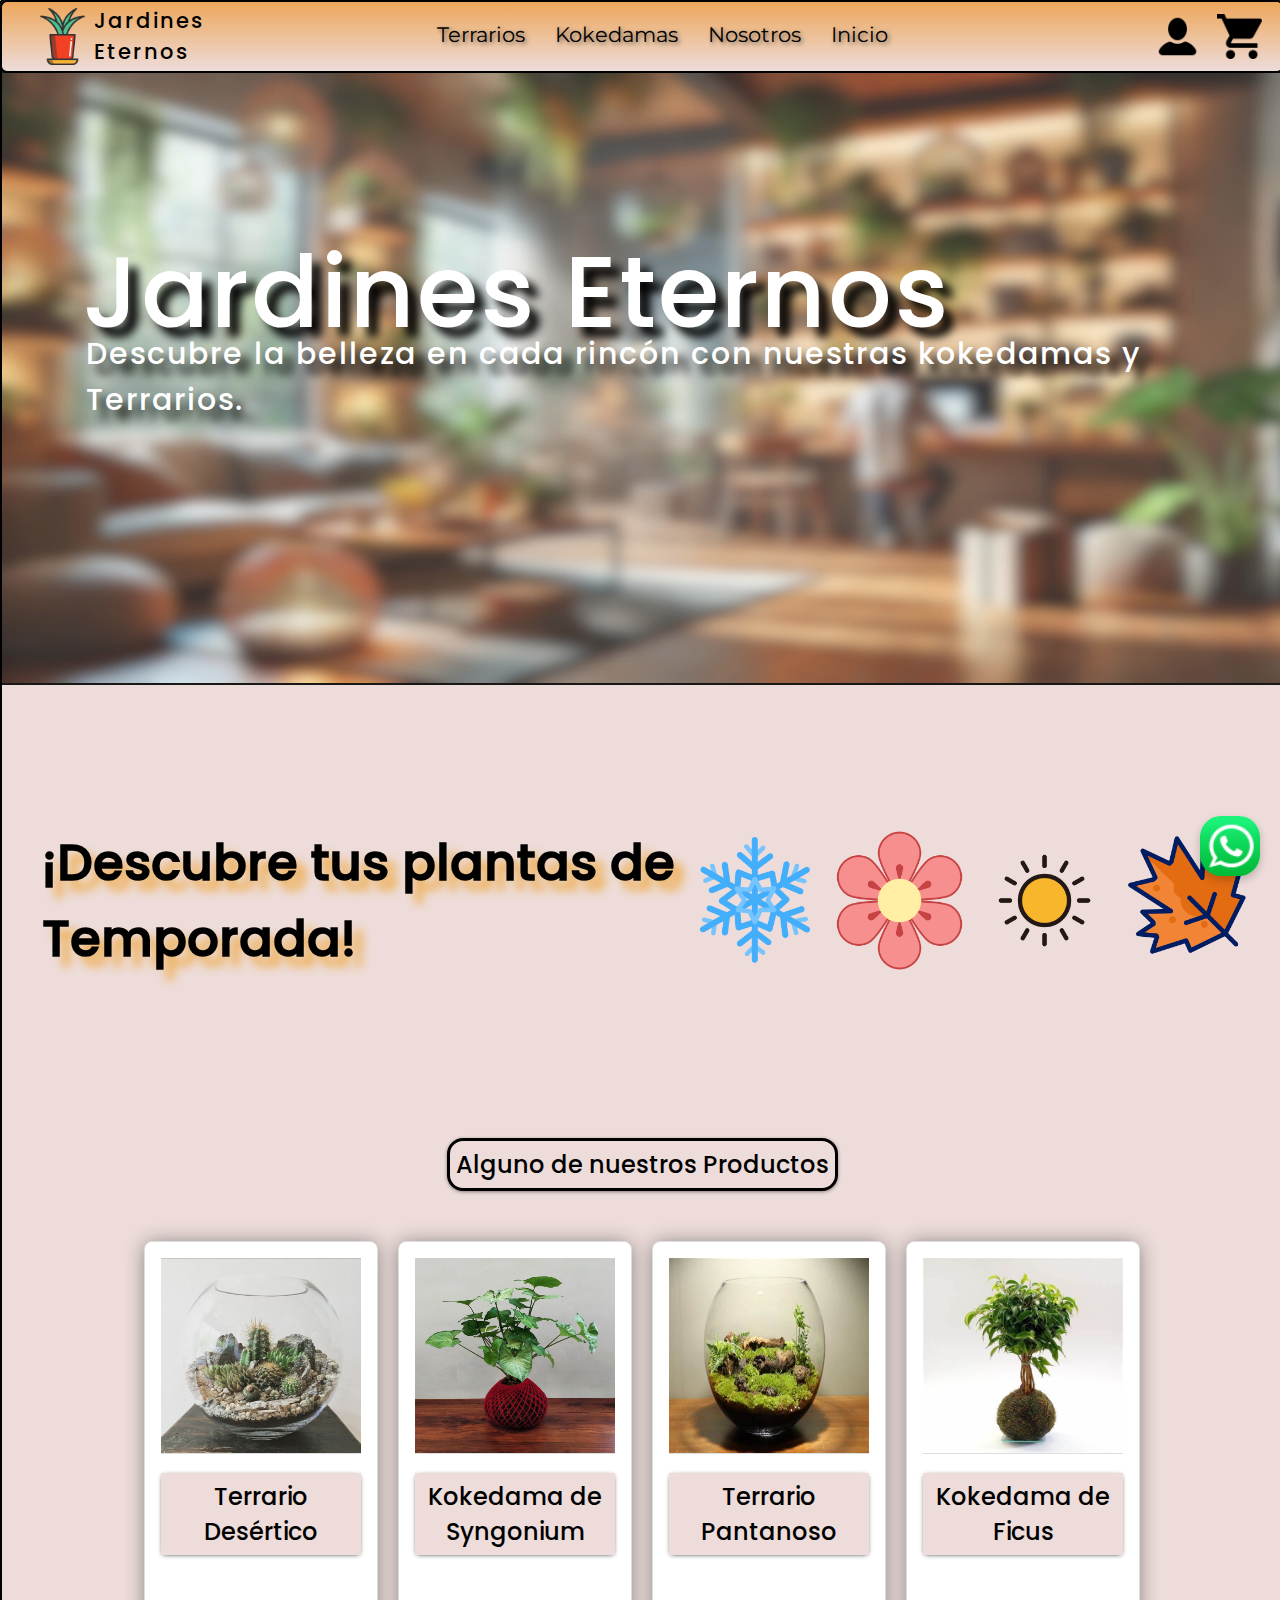
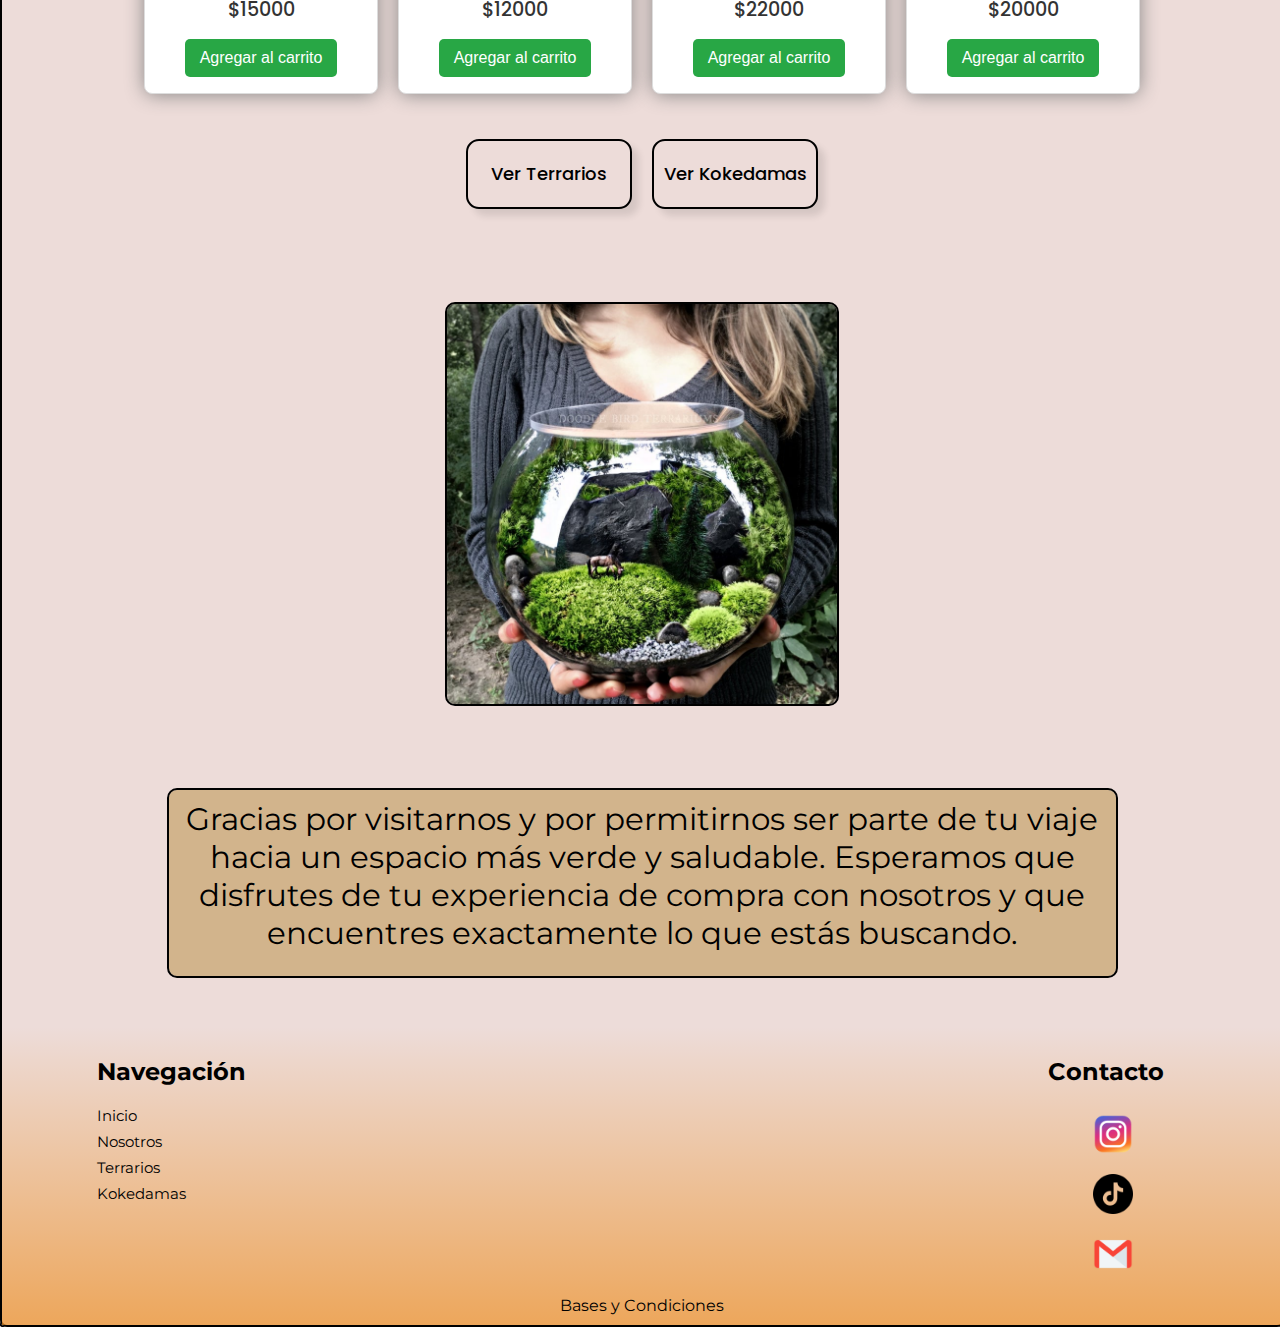
==== index.html @ 8df27fb5 "firts commit" ====
<!DOCTYPE html>
<html lang="en">
<head>
    <meta charset="UTF-8">
    <meta name="viewport" content="width=device-width, initial-scale=1.0">
    <link rel="stylesheet" href="./css/style.css">
    <link rel="shortcut icon" href="./Assets/icono.png" type="image/x-icon">
    <title>Jardines Eternos</title>
</head>
<body>
    <header>
        <div class="encabezado">
            <img src="./Assets/icono.png" alt="Logo de la pagina">
            <h1>Jardines Eternos</h1>
        </div>
        <nav class="menupapa">
            <ul class="menu">
                <li><a href="./pages/terrarios.html">Terrarios</a></li>
                <li><a href="./pages/kokedamas.html">Kokedamas</a></li>
                <li><a href="./pages/nosotros.html">Nosotros</a></li>
                <li><a href="#">Inicio</a></li>
            </ul>
        </nav>
        <div class="carrito">
            <a href="./pages/iniciosesion.html"><img class="inicio-sesion-logo" src="./Assets/iniciosesion.png" alt="login"></a>
            <a href="./pages/carrito.html"><img src="./Assets/carrito.png" alt="carrito de compras"></a>
        </div>
    </header>
    <main>
        <section class="muestra-inicio">
            <img src="./Assets/imagen-inicio.png" alt="Imagen de Muestra">
            <h2>Jardines Eternos</h2>
            <p>Descubre la belleza en cada rincón con nuestras kokedamas y Terrarios.</p>
        </section>
        <section class="muestras">
            <h2>¡Descubre tus plantas de Temporada!</h2>
            <img src="./Assets/invierno.png" alt="copo invierno">
            <img src="./Assets/primavera.png" alt="flor primavera">
            <img src="./Assets/verano.png" alt="sol verano">
            <img src="./Assets/otoño.png" alt="hoja otoño">
        </section>
        <section>
            <div class="main-container">
                <h2 class="nuestros-prod">Alguno de nuestros Productos</h2>
                <div class="container">
                    <div class="product-card">
                        <img class="product-image" src="../Assets/1.jpg" alt="Terrario Desértico">
                        <h2 class="product-name">Terrario Desértico</h2>
                        <p class="product-price">$15000</p>
                        <button class="add-to-cart-btn" onclick="addToCart('Terrario Desértico', 15000)">Agregar al carrito</button>
                    </div>
                    <div class="product-card">
                        <img class="product-image" src="../Assets/k1.jpg" alt="Kokedama de Syngonium">
                        <h2 class="product-name">Kokedama de Syngonium</h2>
                        <p class="product-price">$12000</p>
                        <button class="add-to-cart-btn" onclick="addToCart('Kokedama de Syngonium', 12000)">Agregar al carrito</button>
                    </div>
                    <div class="product-card">
                        <img class="product-image" src="../Assets/3.jfif" alt="Terrario Pantanoso">
                        <h2 class="product-name">Terrario Pantanoso</h2>
                        <p class="product-price">$22000</p>
                        <button class="add-to-cart-btn" onclick="addToCart('Terrario Pantanoso', 22000)">Agregar al carrito</button>
                    </div>
                    <div class="product-card">
                        <img class="product-image" src="../Assets/k4.jfif" alt="Kokedama de Ficus">
                        <h2 class="product-name">Kokedama de Ficus</h2>
                        <p class="product-price">$20000</p>
                        <button class="add-to-cart-btn" onclick="addToCart('Kokedama de Ficus', 20000)">Agregar al carrito</button>
                    </div>
                </div>
            </div>
        </section>
        <div class="boton-ver-mas">
            <button onclick="window.location.href='http://127.0.0.1:5500/pages/terrarios.html'">Ver Terrarios</button>
            <button onclick="window.location.href='http://127.0.0.1:5500/pages/kokedamas.html'">Ver Kokedamas</button>
        </div>
        <section class="fin-muestras">
            <img src="./Assets/muestra5.jpg" alt="Ultima imagen del index">
            <p>Gracias por visitarnos y por permitirnos ser parte de tu viaje hacia un espacio más verde y saludable. Esperamos que disfrutes de tu experiencia de compra con nosotros y que encuentres exactamente lo que estás buscando.</p>
        </section>

        <a href="https://wa.me/2617039848" target="_blank" class="whatsapp-icon">
            <img src="../Assets/wsp-icon.png" alt="WhatsApp">
        </a>
    </main>
    <footer>
        <div class="pie-pagina-1">
            <h2>Navegación</h2>
            <nav class="pie-pagina-nav">
                <ul>
                  <li><a href="#">Inicio</a></li>
                  <li><a href="./pages/nosotros.html">Nosotros</a></li>
                  <li><a href="./pages/terrarios.html">Terrarios</a></li>
                  <li><a href="./pages/kokedamas.html">Kokedamas</a></li>
                </ul>
            </nav>
        </div>
        <div class="pie-pagina-2">
            <h2 class="pie-pagina-T">Contacto</h2>
            <a href="#"><img src="./Assets/ig.png" alt="Instagram"></a>
            <a href="#"><img src="./Assets/tiktok.png" alt="Tik Tok"></a>
            <a href="mailto:jo608411@gmail.com"><img src="./Assets/mail.png" alt="Mail"></a>
        </div>
        <a class="byc" href="#">Bases y Condiciones</a>
    </footer>
</body>
</html>
---- css/style.css ----
@font-face {
    font-family: "MontSerrat";
    src: url("../Assets/Montserrat/Montserrat-VariableFont_wght.ttf");
}

@font-face {
    font-family: "Poppins";
    src: url(../Assets/Poppins/Poppins-Medium.ttf);
}

/*FONDO*/
header{
    background: linear-gradient(to bottom, #ed922bb8, #eddcd9);
    outline: 2px solid #000000;
    border-radius: 5px;
}
body{
    background: #eddcd9;
    outline: 2px solid #000000;
    border-radius: 7px;
    margin: 0;
    padding: 0;
    width: 100%;
    border: 2px solid;
}
footer{
    background: linear-gradient(to top, #ed922bb8, #eddcd9);
}
/*ENCABEZADO*/
.encabezado{
    position: absolute;
    display: flex;
    height: 69px;
    flex-direction: row;
}
.encabezado h1{
    font-size: 21px;
    width: 107px;
    height: 60px;
    margin-top: 3px;
    margin-left: -29px;
    font-family: "Poppins", sans-serif;
    font-weight: 500;
    font-style: normal;
    letter-spacing: 2px;
}
.encabezado img{
    height: 57px;
    padding: 6px;
}
/*CARRITO*/
.carrito{
    display: flex;
    flex-direction: row;
    justify-content: end;
    height: 69px;
}
.carrito img{
    height: 45px;
    padding: 12px 20px 12px 12px;
}
.carrito img:hover{
    transform: scale(1.1); /* Efecto de zoom al pasar el cursor */
    transition: transform 0.4s;
}
.carrito .inicio-sesion-logo{
    height: 45px;
    padding: 12px 5px 12px 12px;
}
/*MENU DE NAVEGACIÓN*/
.menupapa{
    display: flex;
    justify-content: center;
}
.menu{
    display: inline-flex;
    position: absolute;
    list-style-type: none;
    justify-content: center;
    height: 26px;
    margin-top: 20px;
}
.menu a{
    font-size: 21px;
    text-decoration: none;
    color: rgb(0, 0, 0);
    margin: 15px;
    text-shadow: 2px 2px 4px rgba(0, 0, 0, 0.5);
    font-family: "Montserrat", sans-serif;
}
.menu li:hover{
    transform: scale(1.1); /* Efecto de zoom al pasar el cursor */
    transition: transform 0.4s;
}
/*PRIMERA SECCION DE LA PAGINA*/
.muestra-inicio{
    display: flex;
    justify-content: start;
    width: 100%;
    align-items: center;
}
.muestra-inicio img{
    width: 100%;
    height: 610px;
    margin: 2px 0px 0px 0px;
    outline: 2px solid #000000;
    opacity: 0.89;
}
.muestra-inicio h2{
    font-family: "Poppins", sans-serif;
    font-weight: 500;
    font-style: normal;
    position: absolute;
    color: white;
    font-size: 100px;
    text-shadow: 10px 10px 10px rgb(0, 0, 0);
    letter-spacing: 2px;
    top: 200px;
    left: 66px;
    margin: 17px;
}

.muestra-inicio p{
    font-family: "Poppins", sans-serif;
    font-weight: 200;
    font-style: normal;
    position: absolute;
    color: white;
    font-size: 30px;
    left: 86px;
    letter-spacing: 2px;
    text-shadow: 10px 10px 10px rgb(0, 0, 0);
}
/*IMAGENES DE MUESTRA SUELTAS*/
.muestras{
    display: flex;
    margin-bottom: 100px;
    margin-top: 100px;
    align-items: center;
}
.muestras h2{
    font-family: "Poppins", sans-serif;
    font-style: normal;
    font-size: 50px;
    width: 50%;
    margin-left:40px;
    text-shadow: 10px 10px 10px rgba(238, 162, 49, 0.788); color: rgb(0, 0, 0);
}
.muestras img{
    height: 145px;
    margin-left: 0px;
}

.boton-ver-mas{
    display: flex;
    flex-direction: row;
    justify-content: center;
    padding: 15px;
    height: 70px;
}
.boton-ver-mas button{
    font-family: "Poppins", sans-serif;
    font-weight: 500;
    width: 166px;
    border-radius: 13px;
    background: #eddcd9;
    margin-left: 10px;
    margin-right: 10px;
    font-size: large;
    box-shadow: 7px 7px 7px rgba(0, 0, 0, 0.1);
    color: rgb(0, 0, 0);
    text-align: center;
    cursor: pointer;
    border: 2px solid;

}
.boton-ver-mas button:hover{
    transform: scale(1.1); /* Efecto de zoom al pasar el cursor */
    transition: transform 0.3s;
}

/*ULTIMA IMAGEN DEL CENTRO CON SU TEXTO*/
.fin-muestras{
    display: grid;
    grid-template-columns: 1fr;
    grid-template-rows: 1fr;
    justify-items: center;
    align-items: center;
    margin: 80px 20px 20px 20px;
    row-gap: 80px;
}
.fin-muestras img{
    height: 400px;
    border-radius: 8px;
    outline: 2px solid #000000;
}
.fin-muestras p{
    font-family: "Montserrat", sans-serif;
    text-align: center;
    font-size: 31px;
    width: 927px;
    height: 166px;
    margin-top: 6px;
    padding: 10px;
    background-color: #D2B48C;
    border-radius: 8px;
    outline: 2px solid #000000;
}

.main-container{
    display: flex;
    flex-direction: column;
    justify-content: center;
    align-items: center;
}
.main-container h2{
    padding: 6px;
    font-family: "Poppins", sans-serif;
    font-weight: 500;
    font-style: normal;
    background: #eddcd9;
    margin-bottom: 40px;
    box-shadow: 0px 1px 5px -2px #000000;
}
.nuestros-prod{
    padding: 6px;
    border-style: solid;
    border-radius: 1rem;
}

.container{
    display: flex;
    justify-content: center;
    margin-bottom: 20px;
}

.product-card{
    background-color: #fff;
    border: 1px solid #ddd;
    border-radius: 8px;
    box-shadow: 0 2px 4px rgba(0, 0, 0, 0.1);
    padding: 16px;
    width: 200px;
    text-align: center;
    margin: 10px;
    box-shadow: 0px 1px 20px -1px gray;
}
.product-card:hover{
    transform: scale(1.1); /* Efecto de zoom al pasar el cursor */
    transition: transform 0.3s;
}

.product-image{
    width: 100%;
    height: 195px;
    border-bottom: 1px solid #ddd;
    margin-bottom: 15px;
}

.product-name{
    font-size: 1.5em;
    margin: 0 0 10px 0;
}

.product-price{
    font-size: 1.2em;
    color: #333;
    margin: 0 0 15px 0;
    font-family: "Poppins", sans-serif;
    font-weight: 500;
    font-style: normal;
}

.add-to-cart-btn{
    background-color: #28a745;
    color: #fff;
    border: none;
    border-radius: 5px;
    padding: 10px 15px;
    cursor: pointer;
    font-size: 1em;
}

.add-to-cart-btn:hover{
    background-color: #218838;
}

.cart{
    background-color: #fff;
    border: 1px solid #ddd;
    border-radius: 8px;
    box-shadow: 0 2px 4px rgba(0, 0, 0, 0.1);
    padding: 16px;
    width: 300px;
    text-align: center;
}

.cart h2{
    margin-top: 0;
}

#cartItems{
    list-style-type: none;
    padding: 0;
}

#cartItems li{
    margin: 5px 0;
}

.whatsapp-icon{
    position: fixed;
    bottom: 20px;
    right: 20px;
    z-index: 1000;
}

.whatsapp-icon img{
    width: 60px;
    height: 60px;
    border-radius: 35%;
    box-shadow: 0 4px 8px rgba(0, 0, 0, 0.2);
}

.whatsapp-icon:hover img{
    transform: scale(1.1); /* Efecto de zoom al pasar el cursor */
    transition: transform 0.3s;
}

.pie-pagina-2{
    display: flex;
    flex-direction: column;
    text-align: end;
    margin-right: 50px;
    width: 100%;
    align-items: flex-end;
}

.pie-pagina-2 a{
    padding: 8px;
    margin-right: 11%;
}

.pie-pagina-2 img{
    width: 40px;
    height: 40px;
}
.pie-pagina-2 img:hover{
    transform: scale(1.1); /* Efecto de zoom al pasar el cursor */
    transition: transform 0.4s;
}

.pie-pagina-T{
    padding: 10px 0px 0px 0px;
    font-family: "Montserrat", sans-serif;
    margin-right: 118px;
}

.byc {
    display: inline-block;  /* Asegura que el enlace se trate como un bloque en línea */
    text-align: center;     /* Centra el texto si se trata de un contenedor más grande */
    text-decoration: none;  /* Elimina la línea debajo del enlace */
    color: #000; 
    padding: 10px 0;
    font-family: "Montserrat", sans-serif;
    width: 100%;
}
  
.byc:hover {
    text-decoration: underline;  /* Añade la subrayado solo al pasar el cursor */
    transform: scale(1.1); /* Efecto de zoom al pasar el cursor */
    transition: transform 0.4s;
}

.pie-pagina-1{
    display: inline-block;
    position: absolute;
}

.pie-pagina-1 h2{
    padding: 10px 0px 0px 0px;
    font-family: "Montserrat", sans-serif;
    margin-left: 95px;
}

.pie-pagina-nav{
    margin-left: 48px;
}

.pie-pagina-nav li{
    margin: 7px;
    list-style-type: none;
    font-family: "Montserrat", sans-serif;
}
.pie-pagina-1 li:hover{
    transform: scale(1.1); /* Efecto de zoom al pasar el cursor */
    transition: transform 0.4s;
}

.pie-pagina-nav a{
    color: black;
    text-decoration: none;
    font-size: 15px;
}


.container-regis {
    display: flex;
    align-items: center;
    justify-content: center;
    flex-direction: column;
    text-align: center;
    margin: 120px;
}
  
.form-area-regis {
    display: flex;
    justify-content: center;
    align-items: center;
    flex-direction: column;
    background-color: #EDDCD9;
    height: auto;
    width: auto;
    border: 2px solid #264143;
    border-radius: 20px;
    box-shadow: 3px 4px 0px 1px #E99F4C;
}
  
.titulo-regis-1{
    color: #000000;
    font-weight: 900;
    font-size: 1.5em;
    margin-top: 20px;
    font-family: "Poppins", sans-serif;
}
  
.titulos-regis{
    font-weight: 600;
    margin: 5px 0;
    font-family: "Poppins", sans-serif;
    font-weight: 500;
    font-style: normal;
}
  
.form-group-regis{
    display: flex;
    flex-direction: column;
    align-items: baseline;
    margin: 10px;
}
  
.regis_style{
    outline: none;
    border: 2px solid #264143;
    box-shadow: 3px 4px 0px 1px #E99F4C;
    width: 290px;
    padding: 12px 10px;
    border-radius: 4px;
    font-size: 15px;
}
.boton-regis:hover{
    transform: scale(1.1); /* Efecto de zoom al pasar el cursor */
    transition: transform 0.4s;
}
  
.boton-regis{
    padding: 15px;
    margin: 25px 0px;
    width: 290px;
    font-size: 15px;
    background: #DE5499;
    border-radius: 10px;
    font-weight: 800;
    box-shadow: 3px 3px 0px 0px #E99F4C;
    font-family: "Poppins", sans-serif;
    font-weight: 500;
    font-style: normal;  
}
.text-iniciosesion{
    font-family: "Poppins", sans-serif;
    font-weight: 500;
    font-style: normal;

}

.link-iniciosesion{
    font-weight: 800;
    color: #264143;
    padding: 5px;
    font-family: "Poppins", sans-serif;
    font-weight: 500;
    font-style: normal;
}
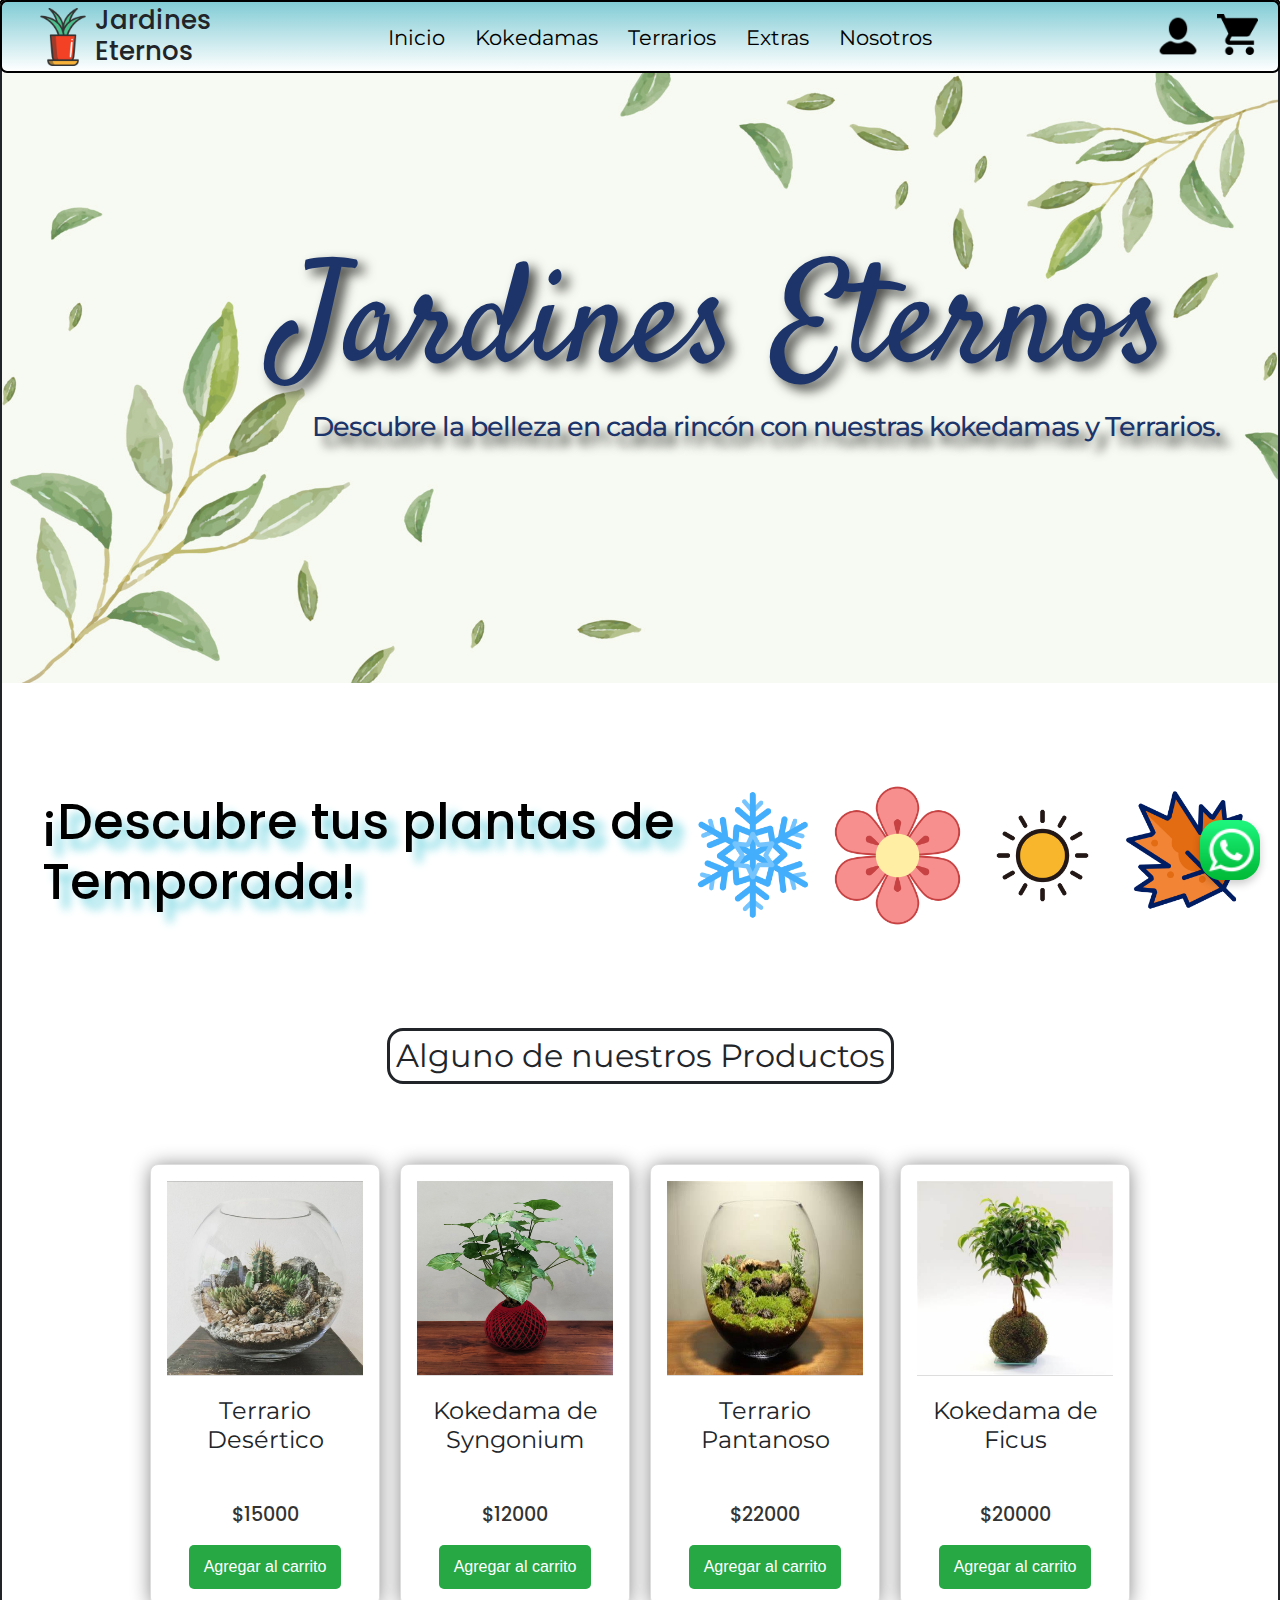
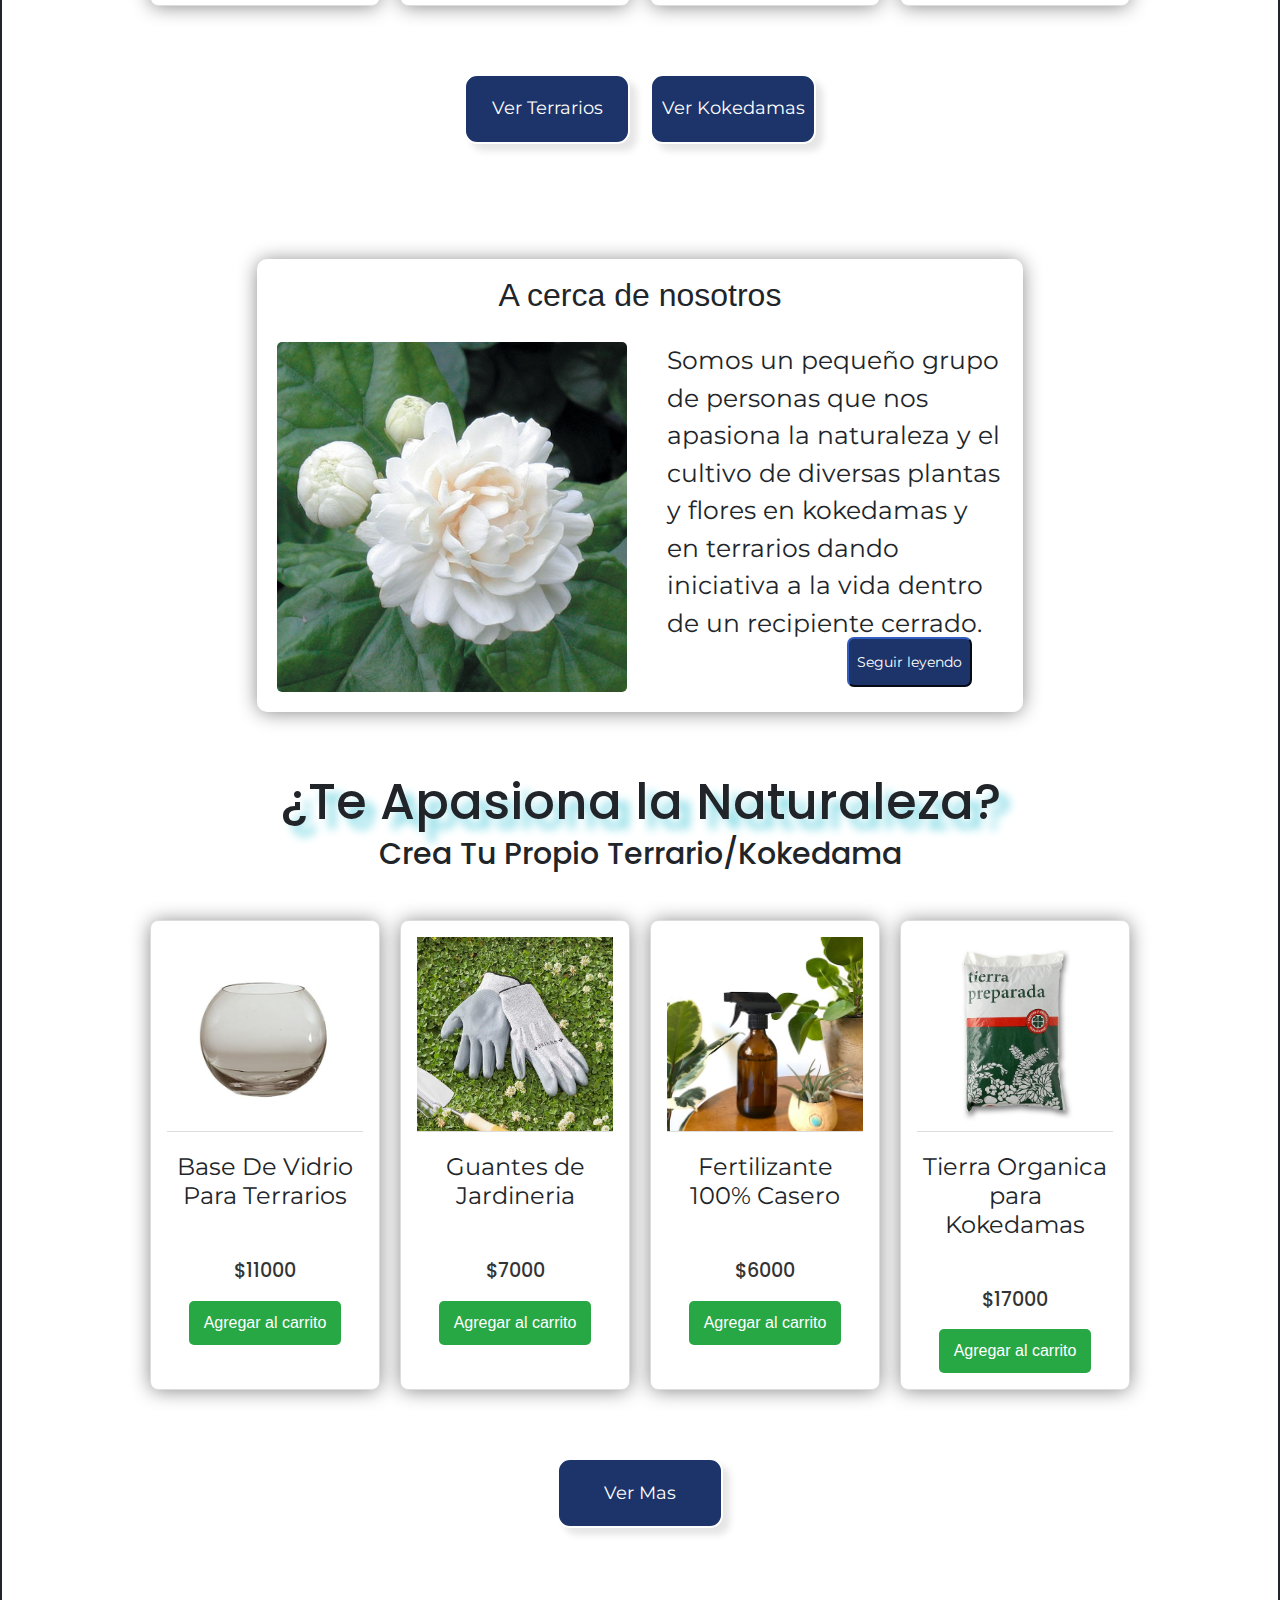
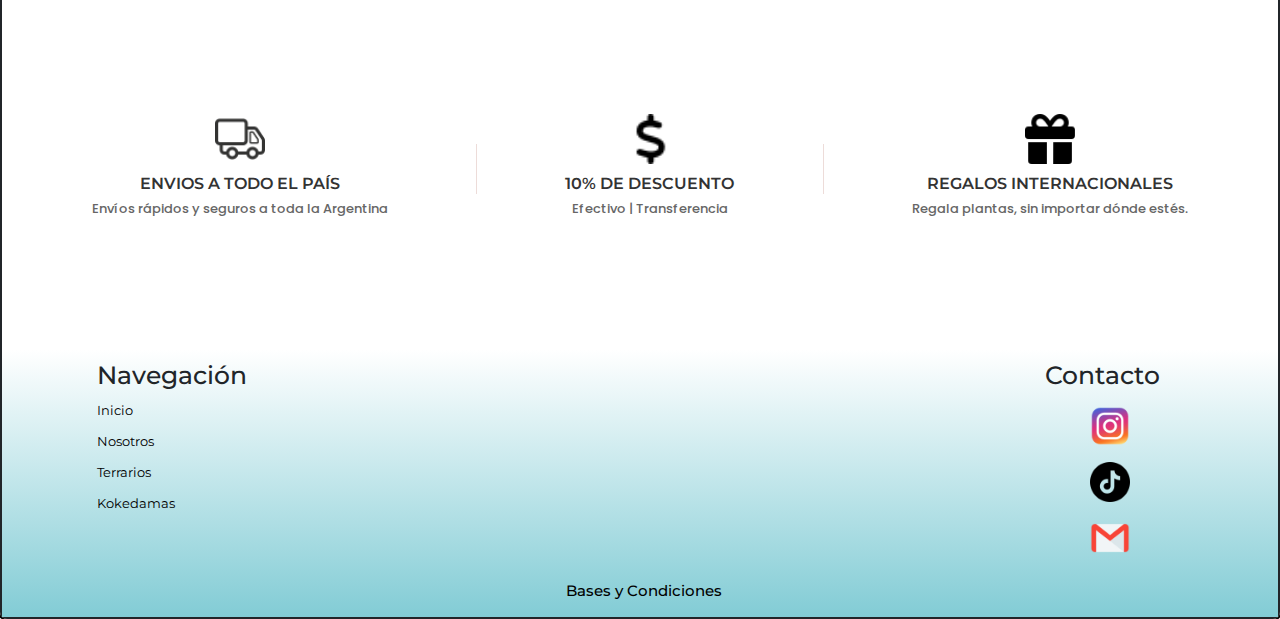
==== commit 3a7ce54c: "Agregado de pestaña Extras y cambio de color de la pagina" ====
--- a/index.html
+++ b/index.html
@@ -3,6 +3,7 @@
 <head>
     <meta charset="UTF-8">
     <meta name="viewport" content="width=device-width, initial-scale=1.0">
+    <link href="https://stackpath.bootstrapcdn.com/bootstrap/4.5.2/css/bootstrap.min.css" rel="stylesheet">
     <link rel="stylesheet" href="./css/style.css">
     <link rel="shortcut icon" href="./Assets/icono.png" type="image/x-icon">
     <title>Jardines Eternos</title>
@@ -15,10 +16,11 @@
         </div>
         <nav class="menupapa">
             <ul class="menu">
+                <li><a href="#">Inicio</a></li>
+                <li><a href="./pages/kokedamas.html">Kokedamas</a></li>
                 <li><a href="./pages/terrarios.html">Terrarios</a></li>
-                <li><a href="./pages/kokedamas.html">Kokedamas</a></li>
+                <li><a href="./pages/extras.html">Extras</a></li>
                 <li><a href="./pages/nosotros.html">Nosotros</a></li>
-                <li><a href="#">Inicio</a></li>
             </ul>
         </nav>
         <div class="carrito">
@@ -28,7 +30,7 @@
     </header>
     <main>
         <section class="muestra-inicio">
-            <img src="./Assets/imagen-inicio.png" alt="Imagen de Muestra">
+            <img src="./Assets/imagen-inicio.jpg" alt="Imagen de Muestra">
             <h2>Jardines Eternos</h2>
             <p>Descubre la belleza en cada rincón con nuestras kokedamas y Terrarios.</p>
         </section>
@@ -44,25 +46,25 @@
                 <h2 class="nuestros-prod">Alguno de nuestros Productos</h2>
                 <div class="container">
                     <div class="product-card">
-                        <img class="product-image" src="../Assets/1.jpg" alt="Terrario Desértico">
+                        <img class="product-image" src="./Assets/1.jpg" alt="Terrario Desértico">
                         <h2 class="product-name">Terrario Desértico</h2>
                         <p class="product-price">$15000</p>
                         <button class="add-to-cart-btn" onclick="addToCart('Terrario Desértico', 15000)">Agregar al carrito</button>
                     </div>
                     <div class="product-card">
-                        <img class="product-image" src="../Assets/k1.jpg" alt="Kokedama de Syngonium">
+                        <img class="product-image" src="./Assets/k1.jpg" alt="Kokedama de Syngonium">
                         <h2 class="product-name">Kokedama de Syngonium</h2>
                         <p class="product-price">$12000</p>
                         <button class="add-to-cart-btn" onclick="addToCart('Kokedama de Syngonium', 12000)">Agregar al carrito</button>
                     </div>
                     <div class="product-card">
-                        <img class="product-image" src="../Assets/3.jfif" alt="Terrario Pantanoso">
+                        <img class="product-image" src="./Assets/3.jfif" alt="Terrario Pantanoso">
                         <h2 class="product-name">Terrario Pantanoso</h2>
                         <p class="product-price">$22000</p>
                         <button class="add-to-cart-btn" onclick="addToCart('Terrario Pantanoso', 22000)">Agregar al carrito</button>
                     </div>
                     <div class="product-card">
-                        <img class="product-image" src="../Assets/k4.jfif" alt="Kokedama de Ficus">
+                        <img class="product-image" src="./Assets/k4.jfif" alt="Kokedama de Ficus">
                         <h2 class="product-name">Kokedama de Ficus</h2>
                         <p class="product-price">$20000</p>
                         <button class="add-to-cart-btn" onclick="addToCart('Kokedama de Ficus', 20000)">Agregar al carrito</button>
@@ -74,14 +76,118 @@
             <button onclick="window.location.href='http://127.0.0.1:5500/pages/terrarios.html'">Ver Terrarios</button>
             <button onclick="window.location.href='http://127.0.0.1:5500/pages/kokedamas.html'">Ver Kokedamas</button>
         </div>
-        <section class="fin-muestras">
-            <img src="./Assets/muestra5.jpg" alt="Ultima imagen del index">
-            <p>Gracias por visitarnos y por permitirnos ser parte de tu viaje hacia un espacio más verde y saludable. Esperamos que disfrutes de tu experiencia de compra con nosotros y que encuentres exactamente lo que estás buscando.</p>
-        </section>
+        <section class="nosotros-index-main2">
+            <div class="nosotros-index-main1">
+                <h2>A cerca de nosotros</h2>
+                <div class="nosotros-index">
+                    <img src="./Assets/nosotros-index.jfif" alt="Foto de jazmin">
+                    <p>Somos un pequeño grupo de personas que nos apasiona la naturaleza y el cultivo de diversas plantas y flores en kokedamas y en terrarios dando iniciativa a la vida dentro de un recipiente cerrado.</p>
+                    <button onclick="window.location.href='http://127.0.0.1:5500/pages/nosotros.html'">Seguir leyendo</button>
+                </div>
+            </div>
+        </section>
+        <section class="pasion-nat">
+            <h2>¿Te Apasiona la Naturaleza?</h2>
+            <h3>Crea Tu Propio Terrario/Kokedama</h3>
+        </section>
+        <section>
+            <div class="main-container">
+                <div class="container">
+                    <div class="product-card">
+                        <img class="product-image" src="./Assets/base-vidrio.jpg" alt="Base de Vidrio">
+                        <h2 class="product-name">Base De Vidrio Para Terrarios</h2>
+                        <p class="product-price">$11000</p>
+                        <button class="add-to-cart-btn" onclick="addToCart('Base De Vidrio Para Terrarios', 11000)">Agregar al carrito</button>
+                    </div>
+                    <div class="product-card">
+                        <img class="product-image" src="./Assets/guantes.jpg" alt="Guantes para Jardineria">
+                        <h2 class="product-name">Guantes de Jardineria</h2>
+                        <p class="product-price">$7000</p>
+                        <button class="add-to-cart-btn" onclick="addToCart('Guantes de Jardineria', 7000)">Agregar al carrito</button>
+                    </div>
+                    <div class="product-card">
+                        <img class="product-image" src="./Assets/spray.jpg" alt="Fertilizante">
+                        <h2 class="product-name">Fertilizante 100% Casero</h2>
+                        <p class="product-price">$6000</p>
+                        <button class="add-to-cart-btn" onclick="addToCart('Fertilizante 100% Casero', 6000)">Agregar al carrito</button>
+                    </div>
+                    <div class="product-card">
+                        <img class="product-image" src="./Assets/tierra-preparada.jpg" alt="Tierra Preparada">
+                        <h2 class="product-name">Tierra Organica para Kokedamas</h2>
+                        <p class="product-price">$17000</p>
+                        <button class="add-to-cart-btn" onclick="addToCart('Tierra Organica para Kokedamas', 17000)">Agregar al carrito</button>
+                    </div>
+                </div>
+            </div>
+        </section>
+        <div class="boton-ver-mas">
+            <button onclick="window.location.href='http://127.0.0.1:5500/pages/extras.html'">Ver Mas</button>
+        </div>
+        <section>
+            <div class="seccion-beneficios">
+                <div class="beneficio">
+                  <img src="./Assets/camion-transporte.png" alt="">
+                  <h3>ENVIOS A TODO EL PAÍS</h3>
+                  <p>Envíos rápidos y seguros a toda la Argentina</p>
+                </div>
+                <div class="divisor"></div>
+                <div class="beneficio">
+                  <img src="./Assets/dolar.png" alt="">
+                  <h3>10% DE DESCUENTO</h3>
+                  <p>Efectivo | Transferencia</p>
+                </div>
+                <div class="divisor"></div>
+                <div class="beneficio">
+                  <img src="./Assets/regalo.png" alt="">
+                  <h3>REGALOS INTERNACIONALES</h3>
+                  <p>Regala plantas, sin importar dónde estés.</p>
+                </div>
+              </div>
+        </section>
+        <div>
+            <a href="https://wa.me/2617039848" target="_blank" class="whatsapp-icon">
+                <img src="../Assets/wsp-icon.png" alt="WhatsApp">
+            </a>
+        </div>
+    <!-- Modal -->
+    <div class="modal fade" id="suscripcionModal" tabindex="-1" aria-labelledby="suscripcionModalLabel" aria-hidden="true">
+        <div class="modal-dialog modal-lg">
+            <div class="modal-content">
+                <div class="modal-header">
+                    <h5 class="modal-title" id="suscripcionModalLabel">¡Recibe notificaciones sobre descuentos!</h5>
+                    <button type="button" class="close" data-dismiss="modal" aria-label="Close">
+                        <span aria-hidden="true">&times;</span>
+                    </button>
+                </div>
+                <div class="modal-body">
+                    <div class="row">
+                        <!-- Columna de imagen -->
+                        <div class="col-md-6">
+                            <img src="./Assets/image-modal.jpg" class="img-fluid" alt="Descuentos especiales">
+                        </div>
+                        <!-- Columna de texto y formulario -->
+                        <div class="col-md-6">
+                            <p>Ingresa tu correo electrónico para recibir las últimas ofertas y descuentos.</p>
+                            <input type="email" id="email" class="form-control" placeholder="Tu correo electrónico">
+                            <!-- Imagen adicional -->
+                            <img src="./Assets/corazon-flores.png" alt="Corazón" class="mt-3">
+                        </div>
+                    </div>
+                </div>
+                <div class="modal-footer">
+                    <button type="button" class="btn btn-secondary" data-dismiss="modal">Cerrar</button>
+                    <button type="button" id="enviar" class="btn btn-primary">Suscribirse</button>
+                </div>
+            </div>
+        </div>
+    </div>
 
-        <a href="https://wa.me/2617039848" target="_blank" class="whatsapp-icon">
-            <img src="../Assets/wsp-icon.png" alt="WhatsApp">
-        </a>
+    <!-- Incluye jQuery, Popper.js y Bootstrap JS -->
+    <script src="https://code.jquery.com/jquery-3.5.1.slim.min.js"></script>
+    <script src="https://cdn.jsdelivr.net/npm/@popperjs/core@2.9.2/dist/umd/popper.min.js"></script>
+    <script src="https://stackpath.bootstrapcdn.com/bootstrap/4.5.2/js/bootstrap.min.js"></script>
+    <!-- Enlaza tu archivo JS personalizado -->
+    <script src="./JavaScript/index.js"></script>
     </main>
     <footer>
         <div class="pie-pagina-1">
--- a/css/style.css
+++ b/css/style.css
@@ -8,14 +8,18 @@
     src: url(../Assets/Poppins/Poppins-Medium.ttf);
 }
 
+@font-face {
+    font-family: "Satisfy";
+    src: url(../Assets/Satisfy/Satisfy-Regular.ttf);
+}
 /*FONDO*/
 header{
-    background: linear-gradient(to bottom, #ed922bb8, #eddcd9);
+    background: linear-gradient(to bottom, #82ccd5, #ffffff);
     outline: 2px solid #000000;
     border-radius: 5px;
 }
 body{
-    background: #eddcd9;
+    background: #ffffff;
     outline: 2px solid #000000;
     border-radius: 7px;
     margin: 0;
@@ -24,7 +28,7 @@
     border: 2px solid;
 }
 footer{
-    background: linear-gradient(to top, #ed922bb8, #eddcd9);
+    background: linear-gradient(to top, #82ccd5, #ffffff);
 }
 /*ENCABEZADO*/
 .encabezado{
@@ -34,7 +38,7 @@
     flex-direction: row;
 }
 .encabezado h1{
-    font-size: 21px;
+    font-size: 26px;
     width: 107px;
     height: 60px;
     margin-top: 3px;
@@ -42,10 +46,9 @@
     font-family: "Poppins", sans-serif;
     font-weight: 500;
     font-style: normal;
-    letter-spacing: 2px;
 }
 .encabezado img{
-    height: 57px;
+    height: 70px;
     padding: 6px;
 }
 /*CARRITO*/
@@ -56,7 +59,7 @@
     height: 69px;
 }
 .carrito img{
-    height: 45px;
+    height: 65px;
     padding: 12px 20px 12px 12px;
 }
 .carrito img:hover{
@@ -64,7 +67,7 @@
     transition: transform 0.4s;
 }
 .carrito .inicio-sesion-logo{
-    height: 45px;
+    height: 68px;
     padding: 12px 5px 12px 12px;
 }
 /*MENU DE NAVEGACIÓN*/
@@ -85,8 +88,8 @@
     text-decoration: none;
     color: rgb(0, 0, 0);
     margin: 15px;
-    text-shadow: 2px 2px 4px rgba(0, 0, 0, 0.5);
     font-family: "Montserrat", sans-serif;
+    font-weight: 400;
 }
 .menu li:hover{
     transform: scale(1.1); /* Efecto de zoom al pasar el cursor */
@@ -103,33 +106,31 @@
     width: 100%;
     height: 610px;
     margin: 2px 0px 0px 0px;
-    outline: 2px solid #000000;
     opacity: 0.89;
 }
 .muestra-inicio h2{
-    font-family: "Poppins", sans-serif;
-    font-weight: 500;
+    font-family: "Satisfy", cursive;
+    font-weight: 400;
     font-style: normal;
     position: absolute;
-    color: white;
-    font-size: 100px;
-    text-shadow: 10px 10px 10px rgb(0, 0, 0);
-    letter-spacing: 2px;
-    top: 200px;
-    left: 66px;
+    color: #1c346a;
+    font-size: 140px;
+    text-shadow: 7px 6px 12px rgb(0 0 0 / 71%);
+    left: 258px;
+    top: 227px;
     margin: 17px;
 }
 
 .muestra-inicio p{
-    font-family: "Poppins", sans-serif;
-    font-weight: 200;
-    font-style: normal;
+    font-family: 'MontSerrat';
+    font-weight: 500;
     position: absolute;
-    color: white;
-    font-size: 30px;
-    left: 86px;
-    letter-spacing: 2px;
-    text-shadow: 10px 10px 10px rgb(0, 0, 0);
+    color: #1c346a;
+    font-size: 27px;
+    text-shadow: 10px 10px 10px rgb(0 0 0 / 71%);
+    right: 60px;
+    top: 407px;
+    letter-spacing: -1px;
 }
 /*IMAGENES DE MUESTRA SUELTAS*/
 .muestras{
@@ -143,8 +144,9 @@
     font-style: normal;
     font-size: 50px;
     width: 50%;
-    margin-left:40px;
-    text-shadow: 10px 10px 10px rgba(238, 162, 49, 0.788); color: rgb(0, 0, 0);
+    margin-left: 40px;
+    text-shadow: 10px 10px 10px #82dae5;
+    color: rgb(0, 0, 0);
 }
 .muestras img{
     height: 145px;
@@ -156,14 +158,15 @@
     flex-direction: row;
     justify-content: center;
     padding: 15px;
-    height: 70px;
+    height: 105px;
+    margin-top: -57px;
 }
 .boton-ver-mas button{
-    font-family: "Poppins", sans-serif;
-    font-weight: 500;
+    font-family: 'MontSerrat';
+    font-weight: 400;
     width: 166px;
     border-radius: 13px;
-    background: #eddcd9;
+    background: #1c346a;
     margin-left: 10px;
     margin-right: 10px;
     font-size: large;
@@ -172,55 +175,28 @@
     text-align: center;
     cursor: pointer;
     border: 2px solid;
+    color: white;
+    height: 70px;
 
 }
 .boton-ver-mas button:hover{
     transform: scale(1.1); /* Efecto de zoom al pasar el cursor */
     transition: transform 0.3s;
 }
-
-/*ULTIMA IMAGEN DEL CENTRO CON SU TEXTO*/
-.fin-muestras{
-    display: grid;
-    grid-template-columns: 1fr;
-    grid-template-rows: 1fr;
-    justify-items: center;
+.main-container{
+    display: flex;
+    flex-direction: column;
+    justify-content: center;
     align-items: center;
-    margin: 80px 20px 20px 20px;
-    row-gap: 80px;
-}
-.fin-muestras img{
-    height: 400px;
-    border-radius: 8px;
-    outline: 2px solid #000000;
-}
-.fin-muestras p{
-    font-family: "Montserrat", sans-serif;
-    text-align: center;
-    font-size: 31px;
-    width: 927px;
-    height: 166px;
-    margin-top: 6px;
-    padding: 10px;
-    background-color: #D2B48C;
-    border-radius: 8px;
-    outline: 2px solid #000000;
-}
-
-.main-container{
-    display: flex;
-    flex-direction: column;
-    justify-content: center;
-    align-items: center;
+    margin-bottom: 40px;
 }
 .main-container h2{
     padding: 6px;
-    font-family: "Poppins", sans-serif;
-    font-weight: 500;
-    font-style: normal;
-    background: #eddcd9;
+    font-family: 'MontSerrat';
+    font-weight: 400;
+    font-style: normal;
+    background: #ffffff;
     margin-bottom: 40px;
-    box-shadow: 0px 1px 5px -2px #000000;
 }
 .nuestros-prod{
     padding: 6px;
@@ -240,10 +216,12 @@
     border-radius: 8px;
     box-shadow: 0 2px 4px rgba(0, 0, 0, 0.1);
     padding: 16px;
-    width: 200px;
+    width: 230px;
     text-align: center;
     margin: 10px;
     box-shadow: 0px 1px 20px -1px gray;
+    margin-top: 40px;
+    margin-bottom: 50px;
 }
 .product-card:hover{
     transform: scale(1.1); /* Efecto de zoom al pasar el cursor */
@@ -353,7 +331,9 @@
 .pie-pagina-T{
     padding: 10px 0px 0px 0px;
     font-family: "Montserrat", sans-serif;
+    font-weight: 500;
     margin-right: 118px;
+    font-size: 25px;
 }
 
 .byc {
@@ -363,7 +343,10 @@
     color: #000; 
     padding: 10px 0;
     font-family: "Montserrat", sans-serif;
+    font-weight: 500;
     width: 100%;
+    font-size: 15px;
+    margin: 4px;
 }
   
 .byc:hover {
@@ -380,7 +363,9 @@
 .pie-pagina-1 h2{
     padding: 10px 0px 0px 0px;
     font-family: "Montserrat", sans-serif;
+    font-weight: 500;
     margin-left: 95px;
+    font-size: 25px;
 }
 
 .pie-pagina-nav{
@@ -400,7 +385,7 @@
 .pie-pagina-nav a{
     color: black;
     text-decoration: none;
-    font-size: 15px;
+    font-size: 13px;
 }
 
 
@@ -418,12 +403,12 @@
     justify-content: center;
     align-items: center;
     flex-direction: column;
-    background-color: #EDDCD9;
+    background-color: #b2c8f9;
     height: auto;
     width: auto;
     border: 2px solid #264143;
     border-radius: 20px;
-    box-shadow: 3px 4px 0px 1px #E99F4C;
+    box-shadow: 3px 4px 0px 1px #1c346a;
 }
   
 .titulo-regis-1{
@@ -432,10 +417,11 @@
     font-size: 1.5em;
     margin-top: 20px;
     font-family: "Poppins", sans-serif;
+    font-weight: 500;
+    font-style: normal;
 }
   
 .titulos-regis{
-    font-weight: 600;
     margin: 5px 0;
     font-family: "Poppins", sans-serif;
     font-weight: 500;
@@ -452,11 +438,13 @@
 .regis_style{
     outline: none;
     border: 2px solid #264143;
-    box-shadow: 3px 4px 0px 1px #E99F4C;
+    box-shadow: 3px 4px 0px 1px #1c346a;
     width: 290px;
     padding: 12px 10px;
     border-radius: 4px;
     font-size: 15px;
+    font-family:'MontSerrat';
+    font-weight: 400;
 }
 .boton-regis:hover{
     transform: scale(1.1); /* Efecto de zoom al pasar el cursor */
@@ -468,13 +456,14 @@
     margin: 25px 0px;
     width: 290px;
     font-size: 15px;
-    background: #DE5499;
+    background: #6aefff;
     border-radius: 10px;
     font-weight: 800;
-    box-shadow: 3px 3px 0px 0px #E99F4C;
-    font-family: "Poppins", sans-serif;
-    font-weight: 500;
-    font-style: normal;  
+    box-shadow: 3px 3px 0px 0px #1c346a;
+    font-family: "Poppins", sans-serif;
+    font-weight: 500;
+    font-style: normal;
+    cursor: pointer;
 }
 .text-iniciosesion{
     font-family: "Poppins", sans-serif;
@@ -490,4 +479,301 @@
     font-family: "Poppins", sans-serif;
     font-weight: 500;
     font-style: normal;
+}
+
+.seccion-beneficios{
+    display: flex;
+    justify-content: space-around;
+    align-items: center;
+    background-color: #ffffff;
+    padding: 55px;
+    border: 1px solid #ffffff;
+    margin-top: 100px;
+    margin-bottom: 60px;
+}
+
+.beneficio{
+    text-align: center;
+    max-width: 300px;
+}
+
+.beneficio img{
+    width: 50px;
+    height: 50px;
+    margin: 10px;
+}
+
+.beneficio h3{
+    font-size: 16px;
+    font-weight: bold;
+    color: #333;
+    margin-bottom: 5px;
+    font-family: "Montserrat", sans-serif;
+    font-weight: 600;
+}
+
+.beneficio p{
+    font-size: 13px;
+    color: #666;
+    font-family: "Poppins", sans-serif;
+    font-weight: 500;
+    font-style: normal;
+}
+
+.divisor{
+    width: 1px;
+    height: 50px;
+    background-color: #eddcd9;
+    margin: 0 20px;
+}
+
+
+.pasion-nat h2{
+    font-family: "Poppins", sans-serif;
+    font-style: normal;
+    font-weight: 300;
+    font-size: 50px;
+    text-shadow: 10px 10px 10px #82dae5;
+    margin-top: 60px;
+    text-align: center;
+    margin-bottom: 4px;
+}
+.pasion-nat h3{
+    font-family: "Poppins", sans-serif;
+    font-style: normal;
+    font-weight: lighter;
+    font-size: 30px;
+    text-align: center;
+    margin-top: 4px;
+}
+
+/* Estilo para el icono del corazón */
+.mt-3{
+    width: 200px;
+    height: 200px;
+    margin-left: 85px;
+}
+
+.img-fluid{
+    border-radius: 5px;
+}
+
+.nosotros-index-main2{
+    display: flex;
+    width: 100%;
+    justify-content: center;
+    margin-top: 45px;
+}
+
+.nosotros-index-main1{
+    width: 60%;
+    box-shadow: 0px 1px 20px -1px gray;
+    margin-top: 50px;
+    border-radius: 10px;
+}
+.nosotros-index-main1 h2{
+    text-align: center;
+    width: 100%;
+    padding-top: 17px;
+}
+
+.nosotros-index{
+    display: flex;
+    justify-content: center;
+    padding: 20px;
+}
+.nosotros-index img{
+    width: 350px;
+    height: 350px;
+    border-radius: 5px;
+}
+.nosotros-index p{
+    font-family: "Montserrat", sans-serif;
+    font-weight: 400;
+    font-size: 25px;
+    margin-left: 40px;
+    height: 270px;
+    margin-bottom: 0px;
+}
+.nosotros-index button{
+    font-family: 'MontSerrat';
+    font-weight: 400;
+    font-size: 14px;
+    height: 50px;
+    width: 125px;
+    align-self: end;
+    position: absolute;
+    border-radius: 7px;
+    right: 303px;
+    color: #fff;
+    background-color: #1c346a;
+    border-color: #1c346a;
+    margin: 5px;
+}
+.nosotros-index button:hover{
+    transform: scale(1.1); /* Efecto de zoom al pasar el cursor */
+    transition: transform 0.4s;
+    transform: translateX(10px);
+}
+
+
+.seccion-quienes-somos{
+    text-align: center;
+    padding: 50px 20px;
+    background-color: #fff;
+}
+
+.titulo-seccion{
+    font-size: 2em;
+    margin-bottom: 10px;
+    color: #28a745;
+    font-family: "Poppins", sans-serif;
+    font-style: normal;
+}
+
+.subtitulo{
+    font-size: 1.2em;
+    margin-bottom: 20px;
+    color: #6c757d;
+    font-family: "Poppins", sans-serif;
+    font-style: normal;
+}
+
+.contenido-seccion{
+    display: flex;
+    flex-wrap: wrap;
+    justify-content: center;
+    align-items: center;
+    margin-top: 30px;
+}
+
+.texto-seccion{
+    flex: 1 1 50%;
+    padding: 20px;
+    max-width: 600px;
+    text-align: left;
+}
+.texto-seccion p{
+    font-family: 'MontSerrat';
+    font-weight: 400;
+}
+
+.imagen-seccion img{
+    height: 300px;
+    border-radius: 8px;
+    box-shadow: 0px 4px 15px rgba(0, 0, 0, 0.2);
+}
+
+.seccion-destacados{
+    padding: 50px 20px;
+    background-color: #e9ecef;
+    text-align: center;
+}
+
+.titulo-destacados{
+    font-size: 1.8em;
+    margin-bottom: 30px;
+    color: #343a40;
+    font-family: "Poppins", sans-serif;
+    font-style: normal;
+}
+
+.contenedor-destacados{
+    display: flex;
+    flex-wrap: wrap;
+    justify-content: center;
+    gap: 20px;
+}
+
+.destacado1{
+    flex: 1 1 200px;
+    max-width: 300px;
+    background-color: #fff;
+    padding: 10px;
+    border-radius: 8px;
+    box-shadow: 0px 4px 15px rgba(0, 0, 0, 0.1);
+}
+
+.destacado1 img{
+    height: 95px;
+    width: 100px;
+    margin-bottom: 15px;
+    margin-bottom: -2px;
+}
+
+.destacado1 h4{
+    font-size: 1.2em;
+    color: #28a745;
+    margin-bottom: 10px;
+    font-family: "Poppins", sans-serif;
+    font-style: normal;
+}
+
+.destacado1 p{
+    font-size: 1em;
+    color: #6c757d;
+    font-family: 'MontSerrat';
+    font-weight: 400;
+}
+
+
+.destacado3{
+    flex: 1 1 200px;
+    max-width: 300px;
+    background-color: #fff;
+    padding: 10px;
+    border-radius: 8px;
+    box-shadow: 0px 4px 15px rgba(0, 0, 0, 0.1);
+}
+
+.destacado3 img{
+    height: 60px;
+    margin-bottom: 15px;
+    width: 60px;
+    margin-top: 23px;
+}
+
+.destacado3 h4{
+    font-size: 1.2em;
+    color: #28a745;
+    margin-bottom: 10px;
+    font-family: "Poppins", sans-serif;
+    font-style: normal;
+}
+
+.destacado3 p{
+    font-size: 1em;
+    color: #6c757d;
+    font-family: 'MontSerrat';
+    font-weight: 400;
+}
+
+.destacado2{
+    flex: 1 1 200px;
+    max-width: 300px;
+    background-color: #fff;
+    padding: 10px;
+    border-radius: 8px;
+    box-shadow: 0px 4px 15px rgba(0, 0, 0, 0.1);
+}
+
+.destacado2  img{
+    height: 55px;
+    width: 150px;
+    margin-bottom: 15px;
+}
+
+.destacado2 h4{
+    font-size: 1.2em;
+    color: #28a745;
+    margin-bottom: 10px;
+    font-family: "Poppins", sans-serif;
+    font-style: normal;
+}
+
+.destacado2 p{
+    font-size: 1em;
+    color: #6c757d;
+    font-family: 'MontSerrat';
+    font-weight: 400;
 }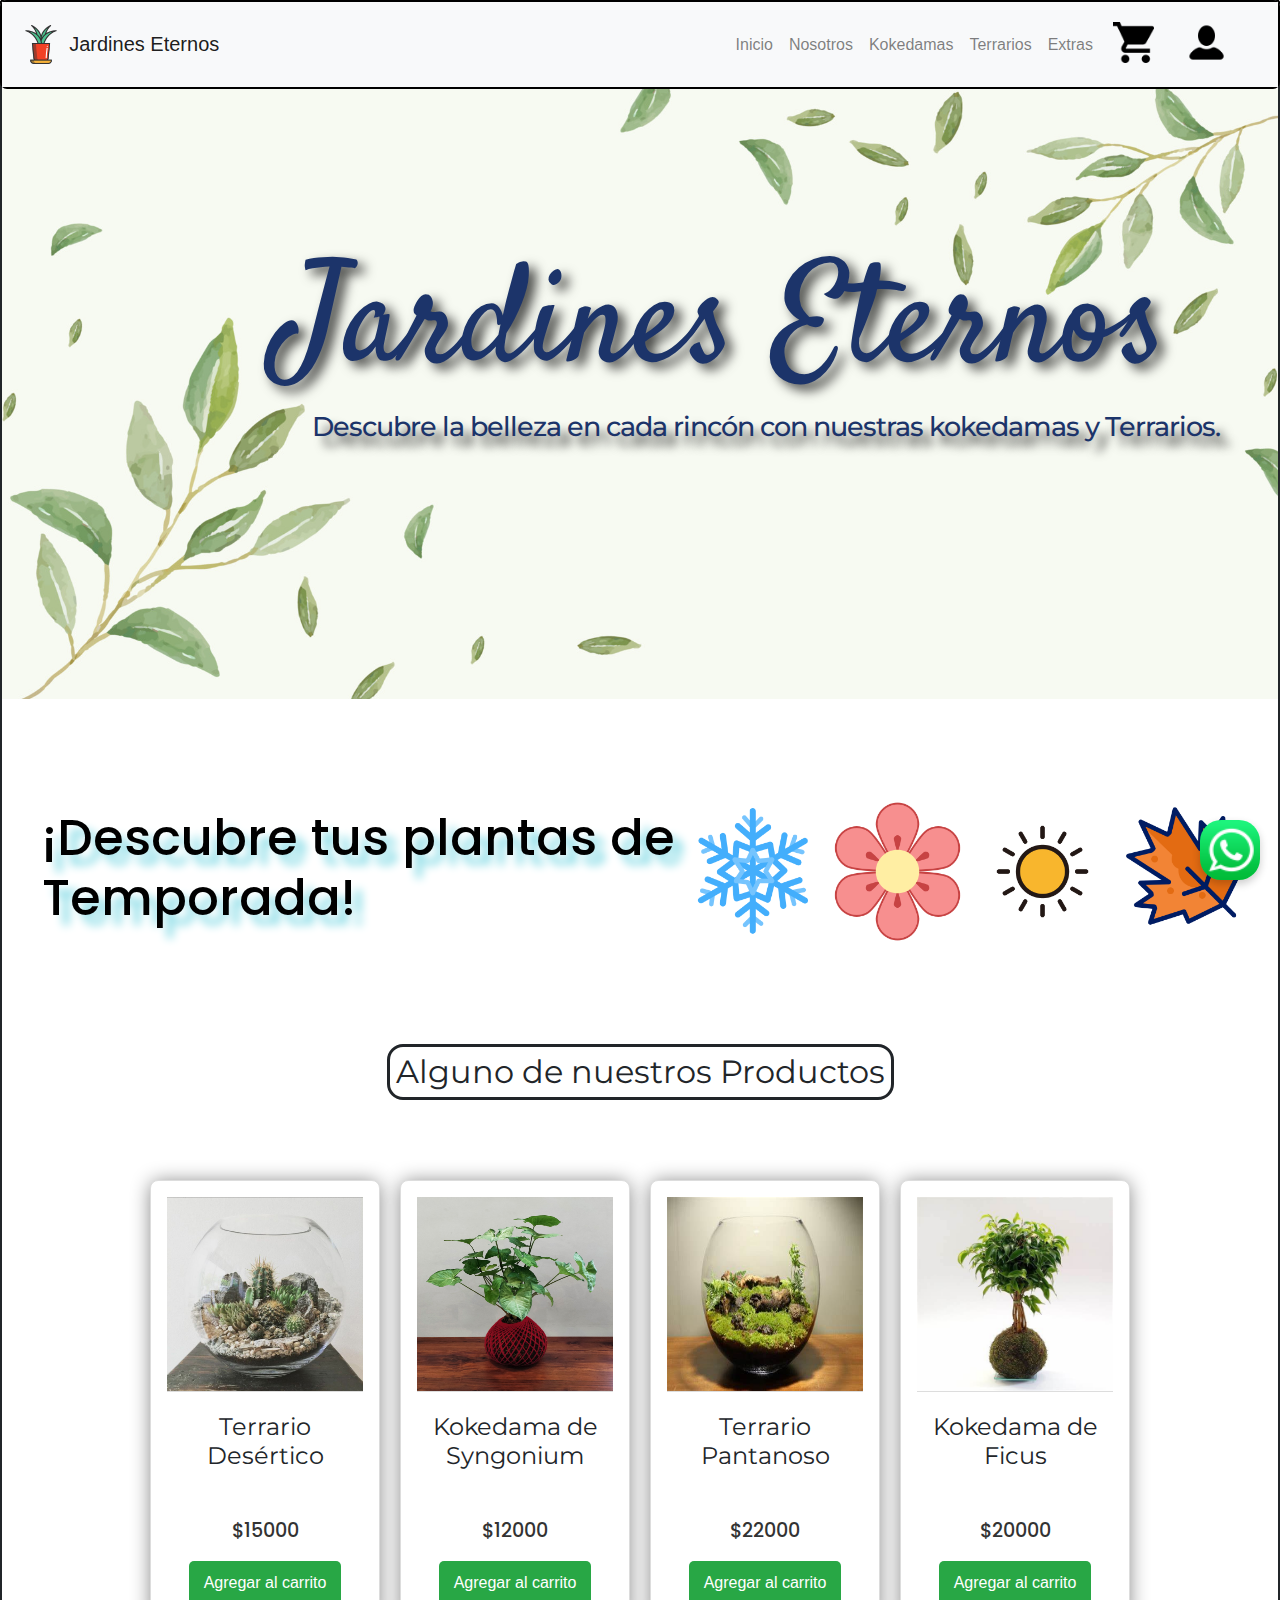
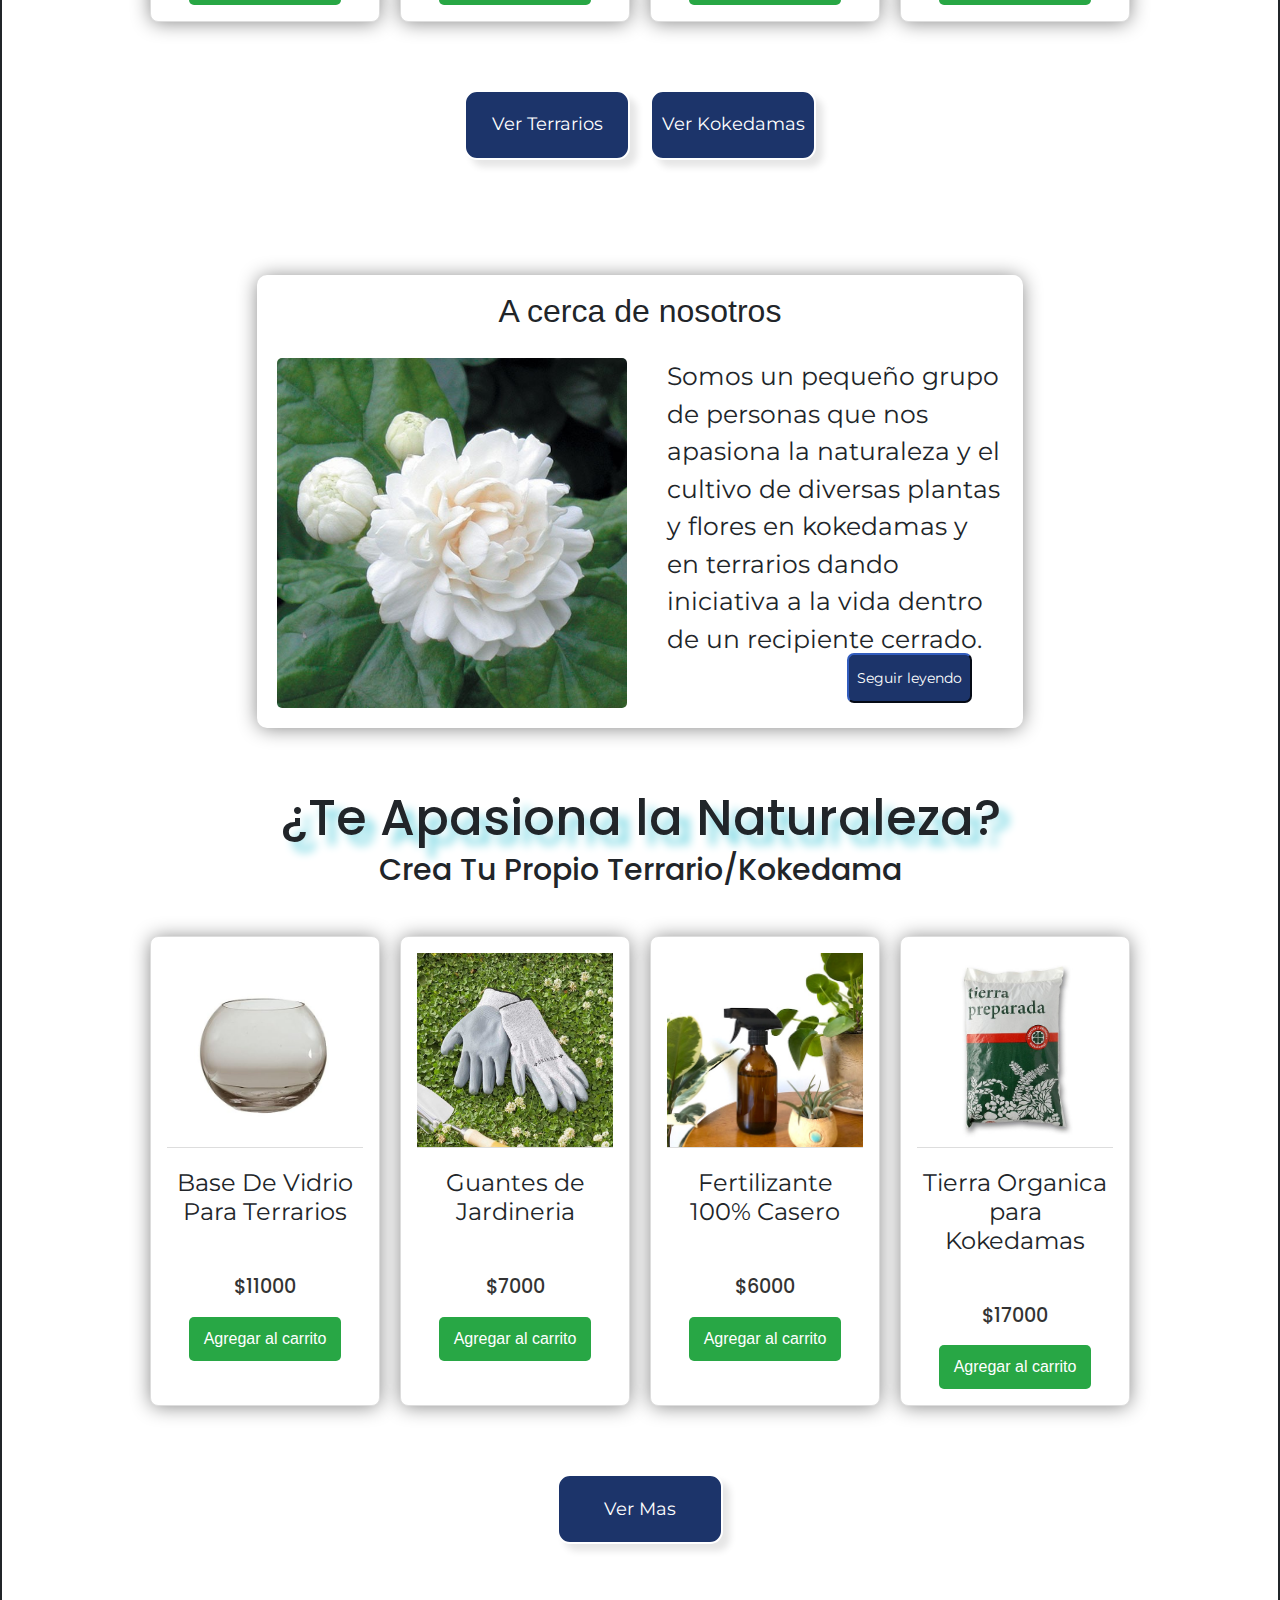
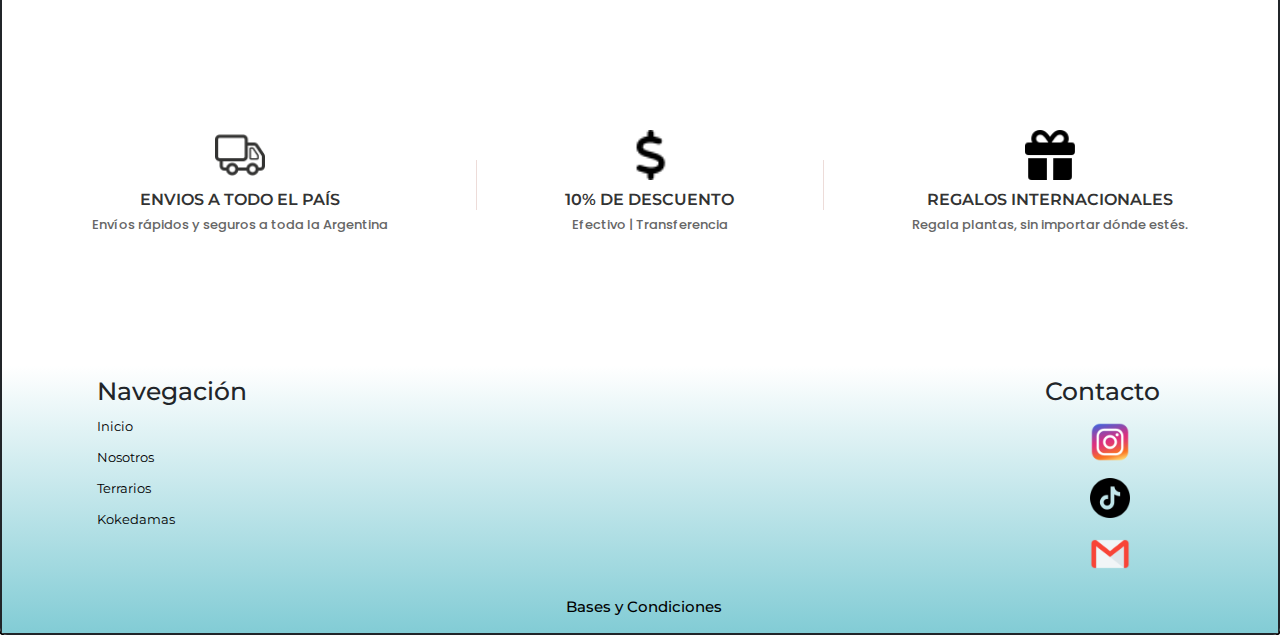
==== commit e12384da: "rediseño del navbar y primer terminacion de responsive" ====
--- a/index.html
+++ b/index.html
@@ -10,24 +10,46 @@
 </head>
 <body>
     <header>
-        <div class="encabezado">
-            <img src="./Assets/icono.png" alt="Logo de la pagina">
-            <h1>Jardines Eternos</h1>
-        </div>
-        <nav class="menupapa">
-            <ul class="menu">
-                <li><a href="#">Inicio</a></li>
-                <li><a href="./pages/kokedamas.html">Kokedamas</a></li>
-                <li><a href="./pages/terrarios.html">Terrarios</a></li>
-                <li><a href="./pages/extras.html">Extras</a></li>
-                <li><a href="./pages/nosotros.html">Nosotros</a></li>
-            </ul>
+        <nav class="navbar navbar-expand-lg navbar-light bg-light">
+          <div class="container-fluid">
+            <button class="navbar-toggler" type="button" data-bs-toggle="collapse" data-bs-target="#menuResponsive" aria-controls="menuResponsive" aria-expanded="false" aria-label="Toggle navigation">
+              <span class="navbar-toggler-icon"></span>
+            </button>
+        
+            <a class="navbar-brand mx-auto" href="#">
+              <img src="./Assets/icono.png" alt="Logo" class="d-inline-block align-text-top">
+              Jardines Eternos
+            </a>
+        
+            <div class="collapse navbar-collapse justify-content-end" id="menuResponsive">
+              <ul class="navbar-nav mb-2 mb-lg-0 ms-auto">
+                <li class="nav-item">
+                  <a class="nav-link" href="#">Inicio</a>
+                </li>
+                <li class="nav-item">
+                  <a class="nav-link" href="./pages/nosotros.html">Nosotros</a>
+                </li>
+                <li class="nav-item">
+                  <a class="nav-link" href="./pages/kokedamas.html">Kokedamas</a>
+                </li>
+                <li class="nav-item">
+                  <a class="nav-link" href="./pages/terrarios.html">Terrarios</a>
+                </li>
+                <li class="nav-item">
+                  <a class="nav-link" href="./pages/extras.html">Extras</a>
+                </li>
+              </ul>
+            </div>
+        
+            <div class="carrito">
+              <a href="./pages/carrito.html"><img src="./Assets/carrito.png" alt="carrito de compras"></a>
+          </div>
+          <div class="carrito">
+            <a href="./pages/iniciosesion.html"><img src="./Assets/iniciosesion.png" alt="iniciosesion"></a>
+        </div>
+          </div>
         </nav>
-        <div class="carrito">
-            <a href="./pages/iniciosesion.html"><img class="inicio-sesion-logo" src="./Assets/iniciosesion.png" alt="login"></a>
-            <a href="./pages/carrito.html"><img src="./Assets/carrito.png" alt="carrito de compras"></a>
-        </div>
-    </header>
+      </header>
     <main>
         <section class="muestra-inicio">
             <img src="./Assets/imagen-inicio.jpg" alt="Imagen de Muestra">
@@ -146,10 +168,9 @@
         </section>
         <div>
             <a href="https://wa.me/2617039848" target="_blank" class="whatsapp-icon">
-                <img src="../Assets/wsp-icon.png" alt="WhatsApp">
+                <img src="./Assets/wsp-icon.png" alt="WhatsApp">
             </a>
         </div>
-    <!-- Modal -->
     <div class="modal fade" id="suscripcionModal" tabindex="-1" aria-labelledby="suscripcionModalLabel" aria-hidden="true">
         <div class="modal-dialog modal-lg">
             <div class="modal-content">
@@ -161,11 +182,9 @@
                 </div>
                 <div class="modal-body">
                     <div class="row">
-                        <!-- Columna de imagen -->
                         <div class="col-md-6">
                             <img src="./Assets/image-modal.jpg" class="img-fluid" alt="Descuentos especiales">
                         </div>
-                        <!-- Columna de texto y formulario -->
                         <div class="col-md-6">
                             <p>Ingresa tu correo electrónico para recibir las últimas ofertas y descuentos.</p>
                             <input type="email" id="email" class="form-control" placeholder="Tu correo electrónico">
@@ -182,11 +201,9 @@
         </div>
     </div>
 
-    <!-- Incluye jQuery, Popper.js y Bootstrap JS -->
     <script src="https://code.jquery.com/jquery-3.5.1.slim.min.js"></script>
     <script src="https://cdn.jsdelivr.net/npm/@popperjs/core@2.9.2/dist/umd/popper.min.js"></script>
     <script src="https://stackpath.bootstrapcdn.com/bootstrap/4.5.2/js/bootstrap.min.js"></script>
-    <!-- Enlaza tu archivo JS personalizado -->
     <script src="./JavaScript/index.js"></script>
     </main>
     <footer>
--- a/css/style.css
+++ b/css/style.css
@@ -1,3 +1,8 @@
+/*-------*/
+/*FUENTES*/
+/*-------*/
+
+
 @font-face {
     font-family: "MontSerrat";
     src: url("../Assets/Montserrat/Montserrat-VariableFont_wght.ttf");
@@ -12,7 +17,13 @@
     font-family: "Satisfy";
     src: url(../Assets/Satisfy/Satisfy-Regular.ttf);
 }
+
+
+/*-------*/
 /*FONDO*/
+/*-------*/
+
+
 header{
     background: linear-gradient(to bottom, #82ccd5, #ffffff);
     outline: 2px solid #000000;
@@ -30,7 +41,13 @@
 footer{
     background: linear-gradient(to top, #82ccd5, #ffffff);
 }
+
+
+/*-------*/
 /*ENCABEZADO*/
+/*-------*/
+
+
 .encabezado{
     position: absolute;
     display: flex;
@@ -51,7 +68,13 @@
     height: 70px;
     padding: 6px;
 }
+
+
+/*-------*/
 /*CARRITO*/
+/*-------*/
+
+
 .carrito{
     display: flex;
     flex-direction: row;
@@ -63,39 +86,20 @@
     padding: 12px 20px 12px 12px;
 }
 .carrito img:hover{
-    transform: scale(1.1); /* Efecto de zoom al pasar el cursor */
+    transform: scale(1.1);
     transition: transform 0.4s;
 }
 .carrito .inicio-sesion-logo{
     height: 68px;
     padding: 12px 5px 12px 12px;
 }
-/*MENU DE NAVEGACIÓN*/
-.menupapa{
-    display: flex;
-    justify-content: center;
-}
-.menu{
-    display: inline-flex;
-    position: absolute;
-    list-style-type: none;
-    justify-content: center;
-    height: 26px;
-    margin-top: 20px;
-}
-.menu a{
-    font-size: 21px;
-    text-decoration: none;
-    color: rgb(0, 0, 0);
-    margin: 15px;
-    font-family: "Montserrat", sans-serif;
-    font-weight: 400;
-}
-.menu li:hover{
-    transform: scale(1.1); /* Efecto de zoom al pasar el cursor */
-    transition: transform 0.4s;
-}
-/*PRIMERA SECCION DE LA PAGINA*/
+
+
+/*-------*/
+/*PRIMER VISTA DE LA PAGINA*/
+/*-------*/
+
+
 .muestra-inicio{
     display: flex;
     justify-content: start;
@@ -132,7 +136,13 @@
     top: 407px;
     letter-spacing: -1px;
 }
-/*IMAGENES DE MUESTRA SUELTAS*/
+
+
+/*-------*/
+/*DESCUBRE TUS PLANTAS DE TEMPORADA*/
+/*-------*/
+
+
 .muestras{
     display: flex;
     margin-bottom: 100px;
@@ -152,6 +162,12 @@
     height: 145px;
     margin-left: 0px;
 }
+
+
+/*-------*/
+/*BOTONES DE VER MAS TERRARIOS Y KOKEDAMAS*/
+/*-------*/
+
 
 .boton-ver-mas{
     display: flex;
@@ -180,9 +196,16 @@
 
 }
 .boton-ver-mas button:hover{
-    transform: scale(1.1); /* Efecto de zoom al pasar el cursor */
+    transform: scale(1.1);
     transition: transform 0.3s;
 }
+
+
+/*-------*/
+/*SECCION DE "ALGUNO DE NUESTROS PRODUCTOS*/
+/*-------*/
+
+
 .main-container{
     display: flex;
     flex-direction: column;
@@ -224,7 +247,7 @@
     margin-bottom: 50px;
 }
 .product-card:hover{
-    transform: scale(1.1); /* Efecto de zoom al pasar el cursor */
+    transform: scale(1.1);
     transition: transform 0.3s;
 }
 
@@ -263,6 +286,12 @@
     background-color: #218838;
 }
 
+
+/*-------*/
+/*SECCION CARRITO DE COMPRAS*/
+/*-------*/
+
+
 .cart{
     background-color: #fff;
     border: 1px solid #ddd;
@@ -286,6 +315,12 @@
     margin: 5px 0;
 }
 
+
+/*-------*/
+/*ICONO DE WSP ABAJO A LA DERECHA*/
+/*-------*/
+
+
 .whatsapp-icon{
     position: fixed;
     bottom: 20px;
@@ -301,9 +336,15 @@
 }
 
 .whatsapp-icon:hover img{
-    transform: scale(1.1); /* Efecto de zoom al pasar el cursor */
+    transform: scale(1.1);
     transition: transform 0.3s;
 }
+
+
+/*-------*/
+/*FOOTER*/
+/*-------*/
+
 
 .pie-pagina-2{
     display: flex;
@@ -324,7 +365,7 @@
     height: 40px;
 }
 .pie-pagina-2 img:hover{
-    transform: scale(1.1); /* Efecto de zoom al pasar el cursor */
+    transform: scale(1.1);
     transition: transform 0.4s;
 }
 
@@ -337,9 +378,9 @@
 }
 
 .byc {
-    display: inline-block;  /* Asegura que el enlace se trate como un bloque en línea */
-    text-align: center;     /* Centra el texto si se trata de un contenedor más grande */
-    text-decoration: none;  /* Elimina la línea debajo del enlace */
+    display: inline-block;
+    text-align: center;
+    text-decoration: none;
     color: #000; 
     padding: 10px 0;
     font-family: "Montserrat", sans-serif;
@@ -350,8 +391,8 @@
 }
   
 .byc:hover {
-    text-decoration: underline;  /* Añade la subrayado solo al pasar el cursor */
-    transform: scale(1.1); /* Efecto de zoom al pasar el cursor */
+    text-decoration: underline;
+    transform: scale(1.1);
     transition: transform 0.4s;
 }
 
@@ -378,7 +419,7 @@
     font-family: "Montserrat", sans-serif;
 }
 .pie-pagina-1 li:hover{
-    transform: scale(1.1); /* Efecto de zoom al pasar el cursor */
+    transform: scale(1.1);
     transition: transform 0.4s;
 }
 
@@ -387,6 +428,11 @@
     text-decoration: none;
     font-size: 13px;
 }
+
+
+/*-------*/
+/*APARTADO DE REGISTRO*/
+/*-------*/
 
 
 .container-regis {
@@ -447,7 +493,7 @@
     font-weight: 400;
 }
 .boton-regis:hover{
-    transform: scale(1.1); /* Efecto de zoom al pasar el cursor */
+    transform: scale(1.1);
     transition: transform 0.4s;
 }
   
@@ -481,6 +527,12 @@
     font-style: normal;
 }
 
+
+/*-------*/
+/*SECCION DE BENEFICIOS (INICIO)*/
+/*-------*/
+
+
 .seccion-beneficios{
     display: flex;
     justify-content: space-around;
@@ -528,6 +580,11 @@
 }
 
 
+/*-------*/
+/*SECCION "TE APASIONA LA NATURALEZA"*/
+/*-------*/
+
+
 .pasion-nat h2{
     font-family: "Poppins", sans-serif;
     font-style: normal;
@@ -547,7 +604,12 @@
     margin-top: 4px;
 }
 
-/* Estilo para el icono del corazón */
+
+/*-------*/
+/*MODAL DE DESCUENTOS POR MAIL*/
+/*-------*/
+
+
 .mt-3{
     width: 200px;
     height: 200px;
@@ -557,6 +619,12 @@
 .img-fluid{
     border-radius: 5px;
 }
+
+
+/*-------*/
+/*APARTADO DE ABOUT US*/
+/*-------*/
+
 
 .nosotros-index-main2{
     display: flex;
@@ -611,7 +679,7 @@
     margin: 5px;
 }
 .nosotros-index button:hover{
-    transform: scale(1.1); /* Efecto de zoom al pasar el cursor */
+    transform: scale(1.1);
     transition: transform 0.4s;
     transform: translateX(10px);
 }
@@ -626,7 +694,7 @@
 .titulo-seccion{
     font-size: 2em;
     margin-bottom: 10px;
-    color: #28a745;
+    color: #1c346a;
     font-family: "Poppins", sans-serif;
     font-style: normal;
 }
@@ -663,6 +731,12 @@
     border-radius: 8px;
     box-shadow: 0px 4px 15px rgba(0, 0, 0, 0.2);
 }
+
+
+/*-------*/
+/*SECCION "POR QUÉ ELEGIR NUESTROS PRODUCTOS"*/
+/*-------*/
+
 
 .seccion-destacados{
     padding: 50px 20px;
@@ -703,7 +777,7 @@
 
 .destacado1 h4{
     font-size: 1.2em;
-    color: #28a745;
+    color: #1c346a;
     margin-bottom: 10px;
     font-family: "Poppins", sans-serif;
     font-style: normal;
@@ -735,7 +809,7 @@
 
 .destacado3 h4{
     font-size: 1.2em;
-    color: #28a745;
+    color: #1c346a;
     margin-bottom: 10px;
     font-family: "Poppins", sans-serif;
     font-style: normal;
@@ -765,7 +839,7 @@
 
 .destacado2 h4{
     font-size: 1.2em;
-    color: #28a745;
+    color: #1c346a;
     margin-bottom: 10px;
     font-family: "Poppins", sans-serif;
     font-style: normal;
@@ -776,4 +850,142 @@
     color: #6c757d;
     font-family: 'MontSerrat';
     font-weight: 400;
+}
+
+
+/*-------*/
+/*APARTADO DE FAQ*/
+/*-------*/
+
+
+.acordeon-main{
+    display: flex;
+    justify-content: space-evenly;
+    margin-bottom: 100px;
+    margin-top: 100px;
+}
+.acordeon-main img{
+    width: 340px;
+    height: 340px;
+    border-color: #02012c;
+    border-style: inset;
+    border-radius: 2rem;
+}
+.boton-acordeon {
+    background-color: #1c346a;
+    color: #ffffff;
+    font-weight: bold;
+    padding: 10px;
+    border-radius: 5px;
+    transition: background-color 0.3s ease;
+    text-align: left;
+    border: none;
+    box-shadow: none;
+    font-family: "Poppins", sans-serif;
+    font-style: normal;
+    font-weight: 400;
+    font-size: 25px;
+}
+
+.boton-acordeon:not(.collapsed) {
+    background-color: #1c346a;
+}
+
+.boton-acordeon:focus {
+    box-shadow: none;
+    outline: none;
+}
+
+.item-acordeon {
+    margin-bottom: 5px;
+}
+
+.cuerpo-acordeon {
+    background-color: #dfe6e9;
+    padding: 15px;
+    border-left: 3px solid #1c346a;
+    border-right: 3px solid #1c346a;
+    border-bottom: 3px solid #1c346a;
+    border-radius: 0 0 5px 5px;
+    font-family: 'MontSerrat';
+    font-weight: 400;
+}
+.acordeon{
+    padding-top: 50px;
+}
+.cuerpo-acordeon{
+    width: 614px;
+}
+
+
+
+
+
+.navbar-brand {
+    display: flex;
+    align-items: center;
+    justify-content: center;
+  }
+  
+.navbar-brand img {
+    max-height: 40px; /* Ajusta el tamaño de la imagen según sea necesario */
+    margin-right: -10px;
+    margin-left: -30px;
+  }
+
+  .navbar-brand h1{
+    font-size: 40px;
+  }
+
+
+
+  
+
+/*-------*/
+/*RESOLUCION RESPONSIVE "NOSOTROS"*/
+/*-------*/
+
+
+@media (max-width: 425px){
+    .acordeon-main{
+        flex-direction: column;
+        align-items: center;
+    }
+    .cuerpo-acordeon{
+        width: 100%;
+    }
+    .pie-pagina-T{
+        margin-right: 10px;
+    }
+    .pie-pagina-1 h2{
+        margin-left: 10px;
+    }
+    .pie-pagina-nav{
+        margin-left: 0px;
+    }
+    .encabezado{
+        margin-left: -35px;
+    }
+    .encabezado img{
+        margin-left: 5px;
+        width: 115px;
+        height: 65px;
+    }
+    .encabezado h1{
+        margin-top: 7px;
+        font-size: 22px;
+    }
+    .menu{
+        flex-direction: column;
+        padding: 5px;
+    }
+    .menu a{
+        font-size: 18px;
+    }
+    .carrito img{
+        height: 56px;
+        width: 64px;
+        margin-right: -18px;
+        margin-top: 5px;
+    }
 }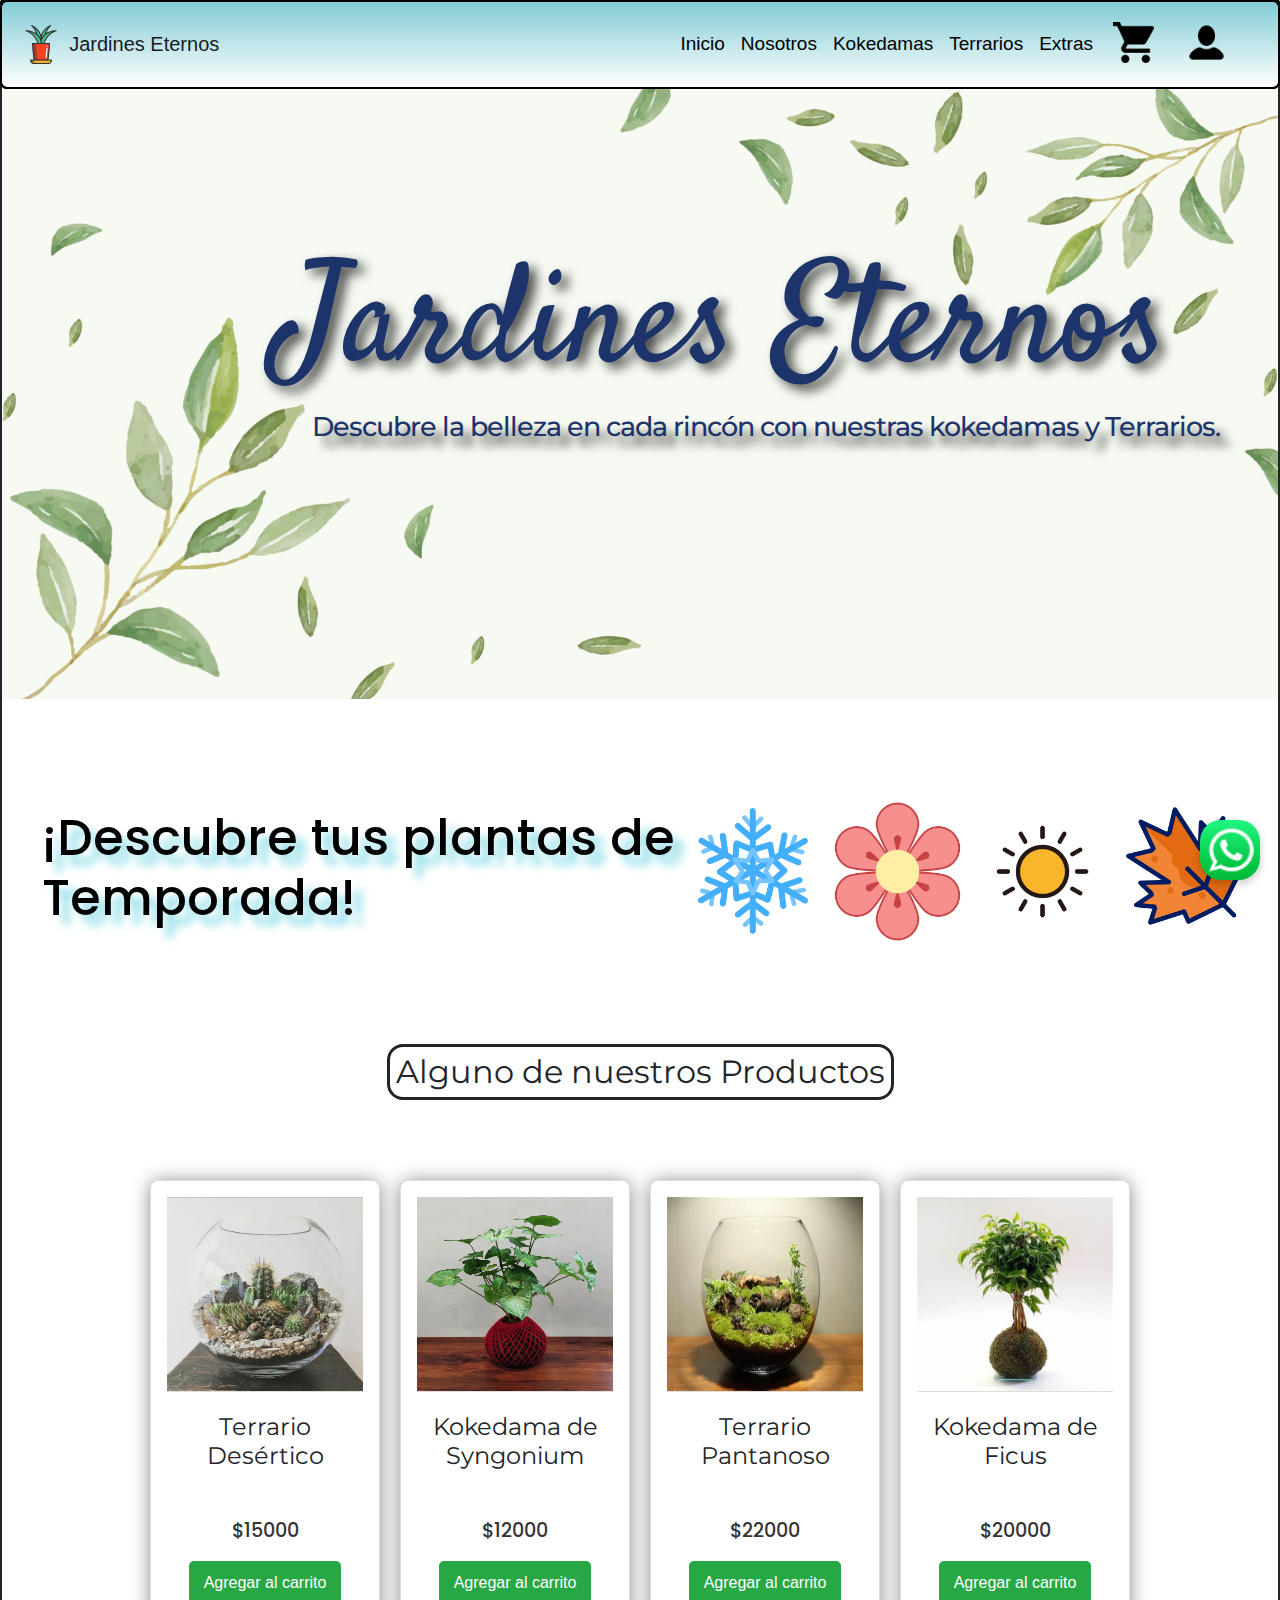
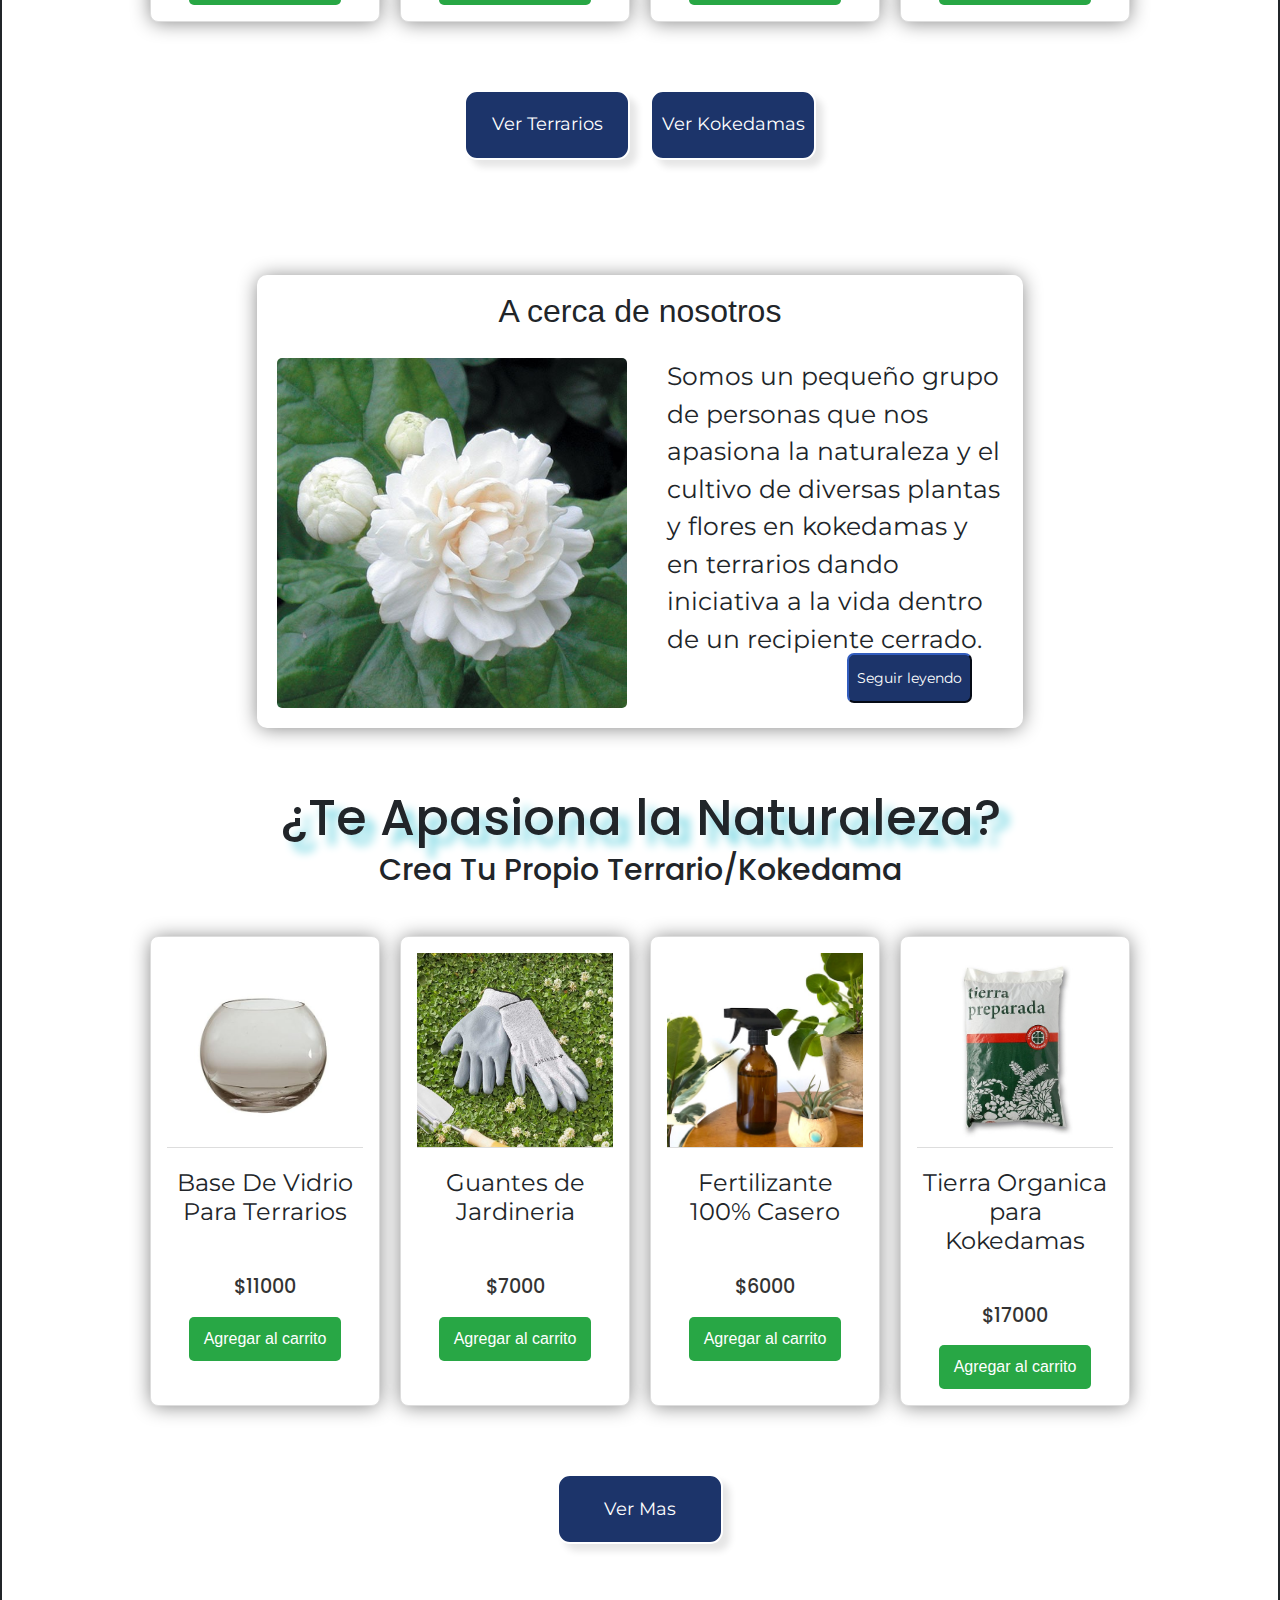
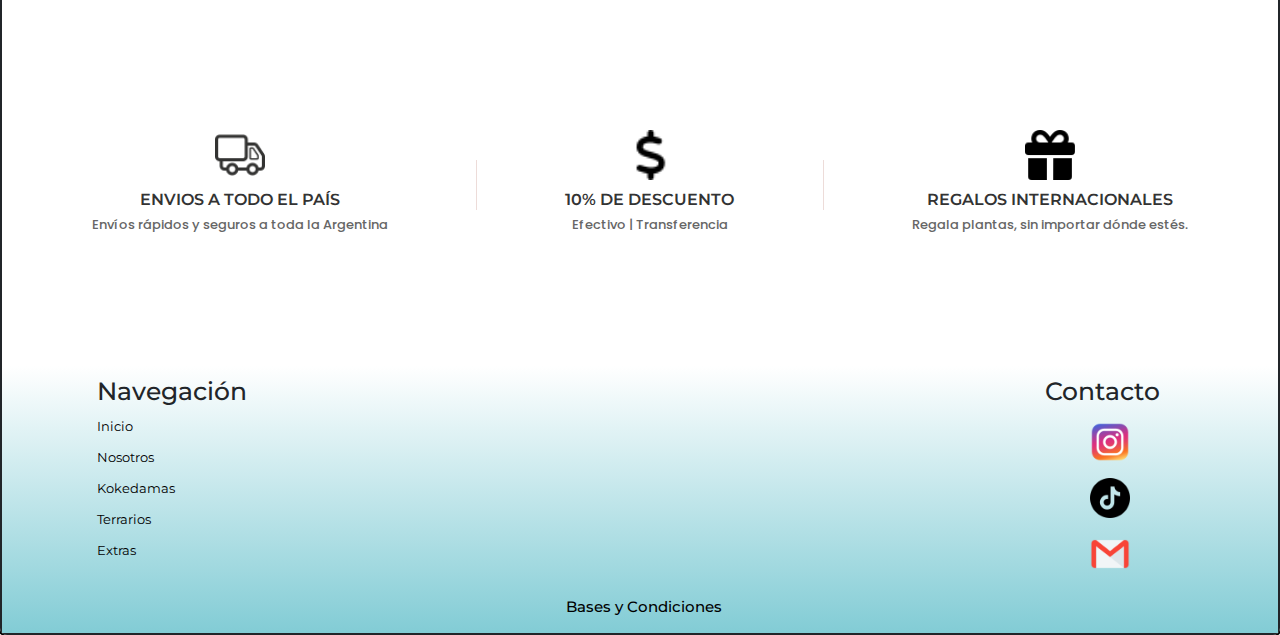
==== commit 9cb72a47: "Ultimos retoques del footer listos" ====
--- a/index.html
+++ b/index.html
@@ -213,8 +213,9 @@
                 <ul>
                   <li><a href="#">Inicio</a></li>
                   <li><a href="./pages/nosotros.html">Nosotros</a></li>
+                  <li><a href="./pages/kokedamas.html">Kokedamas</a></li>
                   <li><a href="./pages/terrarios.html">Terrarios</a></li>
-                  <li><a href="./pages/kokedamas.html">Kokedamas</a></li>
+                  <li><a href="./pages/extras.html">Extras</a></li>
                 </ul>
             </nav>
         </div>
--- a/css/style.css
+++ b/css/style.css
@@ -918,28 +918,46 @@
 }
 
 
-
+/*-------*/
+/*MENU DE NAVEGACION BOOTSTRAP*/
+/*-------*/
 
 
 .navbar-brand {
     display: flex;
     align-items: center;
     justify-content: center;
-  }
+}
   
 .navbar-brand img {
     max-height: 40px; /* Ajusta el tamaño de la imagen según sea necesario */
     margin-right: -10px;
     margin-left: -30px;
-  }
-
-  .navbar-brand h1{
+}
+
+.navbar-brand h1{
     font-size: 40px;
-  }
-
-
-
-  
+}
+
+.bg-light{
+    background: linear-gradient(to bottom, #82ccd5, #ffffff);
+    outline: 2px solid #000000;
+    border-radius: 5px;
+}
+
+.navbar-light .navbar-nav .nav-link{
+    color: black;
+    font-size: 19px;
+}
+
+.navbar-light .navbar-nav .nav-link:hover{
+    text-decoration: underline;
+    transform: scale(1.1);
+    transition: transform 0.4s;
+}
+.navbar-light .navbar-nav .nav-link:focus{
+    color: black;
+}
 
 /*-------*/
 /*RESOLUCION RESPONSIVE "NOSOTROS"*/
@@ -988,4 +1006,65 @@
         margin-right: -18px;
         margin-top: 5px;
     }
+    .muestra-inicio h2{
+        text-align: center;
+        font-size: 100px;
+        left: 0px;
+    }
+    .muestra-inicio p{
+        text-align: center;
+        font-size: 17px;
+        left: 0px;
+        top: 481px;
+        width: 100%;
+    }
+    .muestra-inicio img{
+        opacity: 0.65;
+    }
+    .muestras{
+        flex-wrap: wrap;
+        justify-content: center;
+        width: 100%;
+    }
+    .muestras h2{
+        width: 100%;
+        margin-bottom: 50px;
+    }
+    .container{
+        justify-content: center;
+        flex-wrap: wrap;
+    }
+    .nuestros-prod h2{
+        text-align: center;
+        padding: 16px;
+        width: 88%;
+    }
+    .nosotros-index-main2{
+        flex-direction: column;
+        align-items: center;
+    }
+    .nosotros-index{
+        flex-wrap: wrap;
+    }
+    .nosotros-index img{
+        height: 215px;
+    }
+    .nosotros-index p{
+        font-size: 16px;
+        text-align: left;
+        margin-left: 0px;
+        margin-top: 30px;
+    }
+    .nosotros-index button{
+        right: 140px;
+    }
+    .pasion-nat h3{
+        margin-top: 20px;
+    }
+    .seccion-beneficios{
+        margin-top: 0px;
+        flex-wrap: wrap;
+        justify-content: center;
+        align-items: center;
+    }
 }